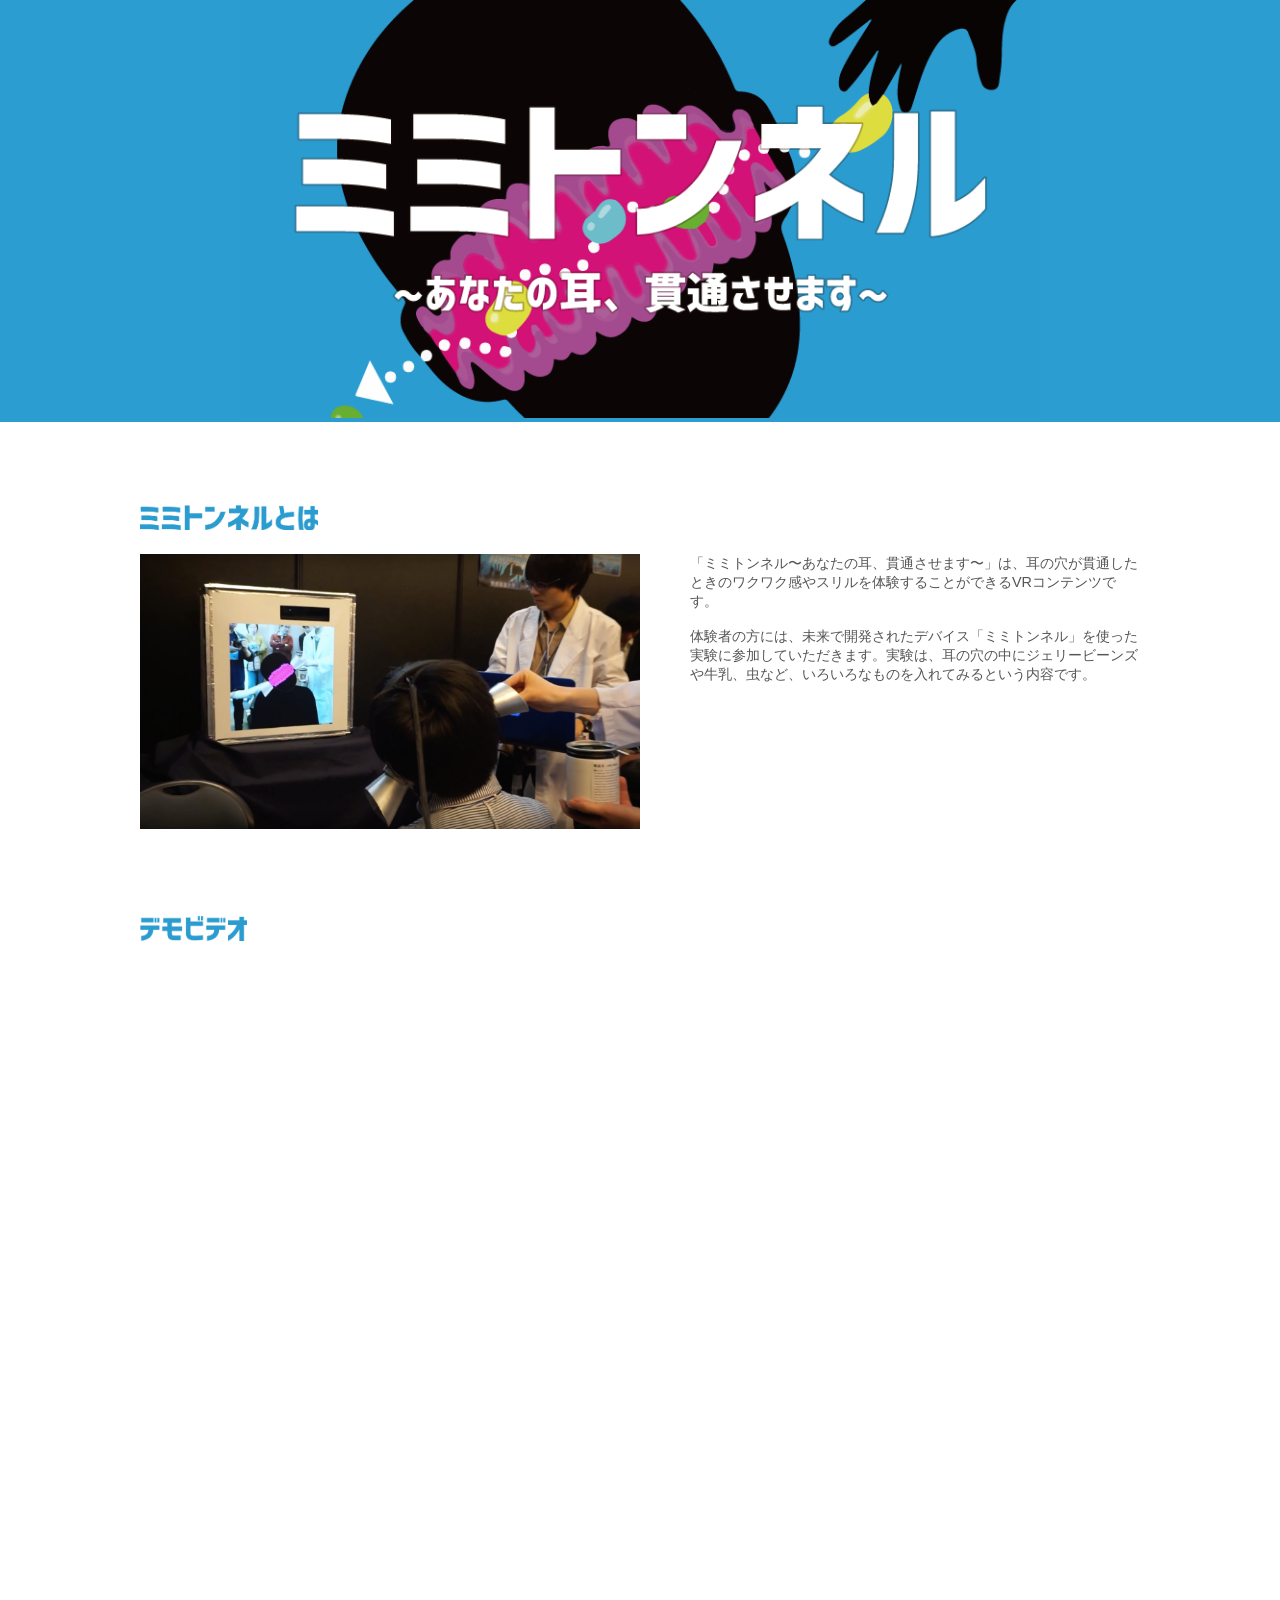
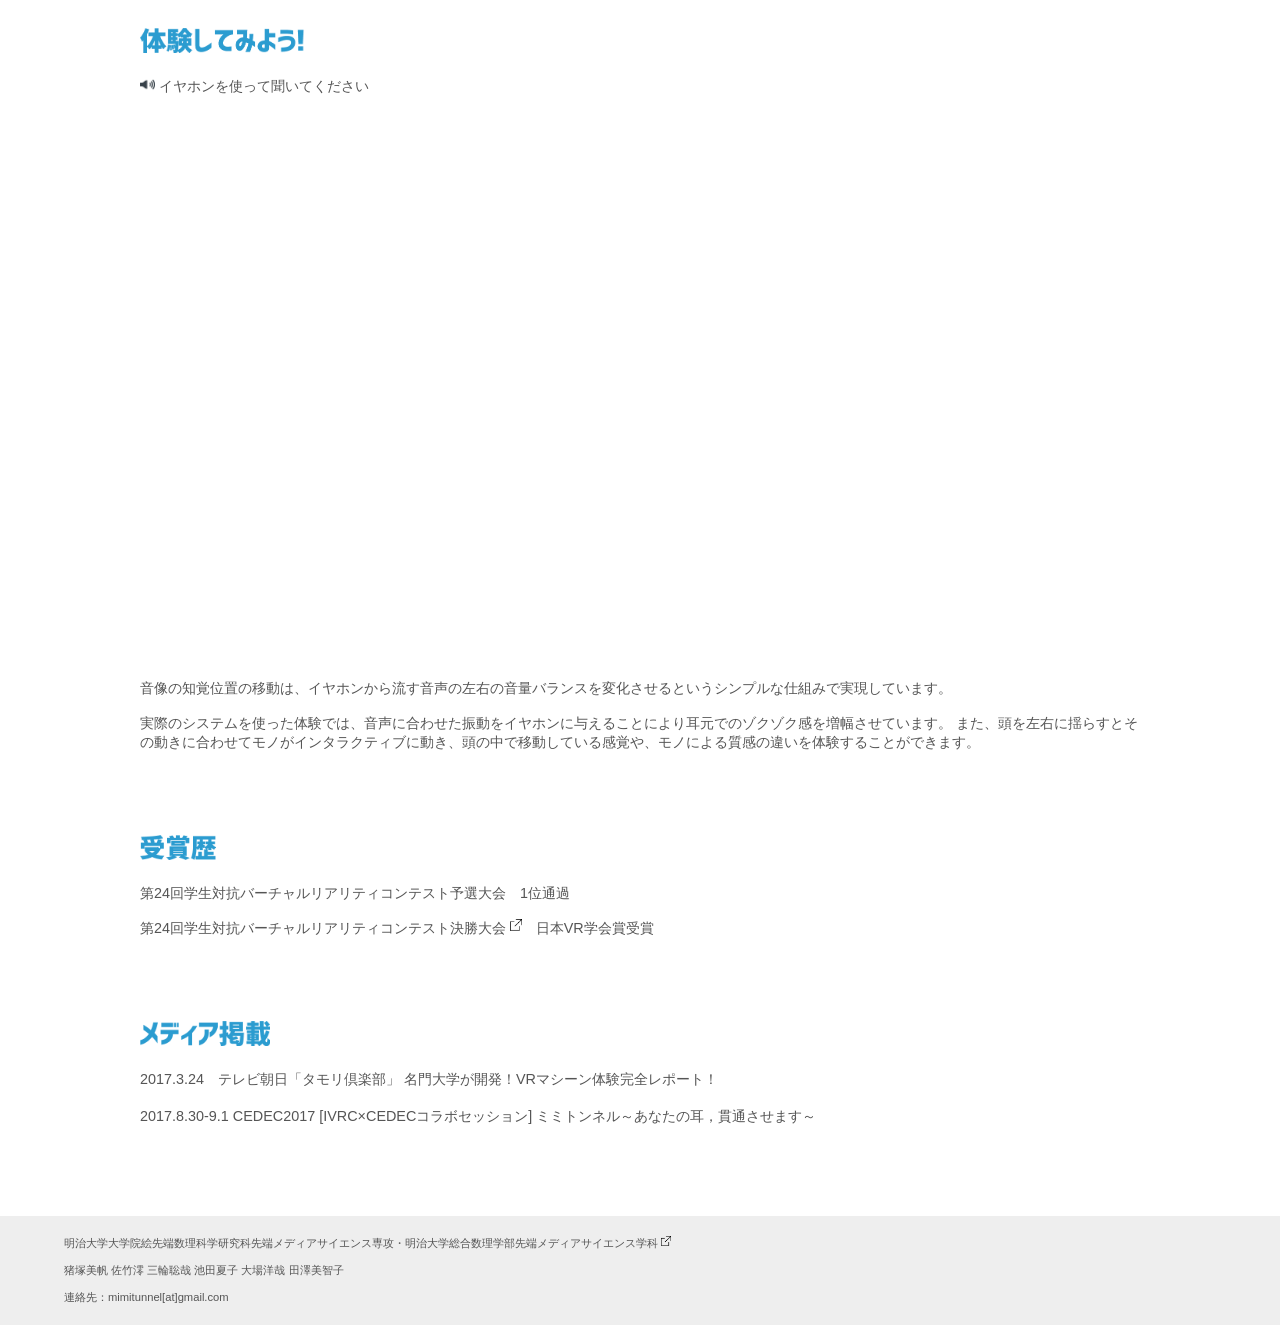
==== index.html @ 2f28137f "Update index.html" ====
<!DOCTYPE html>
<html>

<head lang="ja">
    <meta charset="utf-8">
    <meta name="viewport" content="width=device-width, initial-scale=1.0, maximum-scale=1.0, minimum-scale=1.0">
    <link rel="stylesheet" type="text/css" href="./css/index.css">
    <style type="text/css" media="screen">
        @import url("index.css");
    </style>
    <title>ミミトンネル　～あなたの耳、貫通させます～</title>
    <meta content="ミミトンネル～あなたの耳、貫通させます～" name="title">
    <meta content="「ミミトンネル〜あなたの耳、貫通させます〜」は、耳の穴が貫通したときのワクワク感やスリルを体験することができるVRコンテンツです。ディスプレイに映る自分のシルエットを見ながら音声を聴くことによって、耳の穴が貫通してビーンズや牛乳、虫などが頭の中を通っているような感覚を体験できます。" name="description">
    <meta content='IVRC,ミミトンネル,バーチャルリアリティ,FMS' name='keywords'>
    <meta property="og:type" content="website" />
    <meta property="og:title" content="ミミトンネル～あなたの耳、貫通させます～" />
    <meta property="og:description" content="「ミミトンネル〜あなたの耳、貫通させます〜」は、耳の穴が貫通したときのワクワク感やスリルを体験することができるVRコンテンツです。ディスプレイに映る自分のシルエットを見ながら音声を聴くことによって、耳の穴が貫通してビーンズや牛乳、虫などが頭の中を通っているような感覚を体験できます。" />
    <meta property="og:image" content="http://github.com/mimitunnel/mimitunnel.github.io/blob/master/img/ogp2.jpg" />
    <meta property="og:image:width" content="600" />
    <meta property="og:image:height" content="600" />
    <meta property="og:url" content="https://mimitunnel.github.io/" />
    <meta property="og:site_name" content="ミミトンネル～あなたの耳、貫通させます～" />
    <meta property="og:locale" content="ja_JP" />
    <!--FaceBook OGP-->
    <meta property="fb:app_id" content="1684100818549058" />
    <!--Twitter OGP-->
    <meta content="summary" name="twitter:card" /> </head>

<body>
    <div class="title">
        <div class="title-box">
            <h1 style="display:none;">ミミトンネル</h1> <img src="./img/title.png"></div>
    </div>
    <!--p style="margin:0 10%; color:#555;">Award　Media　Award　Media　Award　Media</p-->
    <div class="main">
        <div class="row" id="about">
            <h2>About</h2> <img class="index" src="./img/index1.png">
            <div class="columns">
                <div class="column-left"> <img src="./img/image.jpg"> </div>
                <div class="column-right">
                    <p>「ミミトンネル〜あなたの耳、貫通させます〜」は、耳の穴が貫通したときのワクワク感やスリルを体験することができるVRコンテンツです。<br>
                        <br>
                        体験者の方には、未来で開発されたデバイス「ミミトンネル」を使った実験に参加していただきます。実験は、耳の穴の中にジェリービーンズや牛乳、虫など、いろいろなものを入れてみるという内容です。
                        </p>
                </div>
            </div>
            <div class="clear"></div>
        </div>
        <div class="row" id="demo">
            <div class="movie">
                <h2>デモビデオ</h2> <img class="index" src="./img/index2.png">
                <div class="iframe-content">
                    <iframe width="560" height="315" src="https://www.youtube.com/embed/DrrfzdWYUEQ" frameborder="0" allowfullscreen></iframe>
                </div>
            </div>
        </div>
        <div class="row" id="constructions">
            <h2>体験してみよう！</h2>
            <br>
            <img class="index" src="./img/index3.png" ><br>
            <img src="./img/icon1.png" class="icon" style="float:left;"><p>&nbsp;イヤホンを使って聞いてください</p>
            <div class="clear"></div>
            <!--video src="./img/demo_sound.mp4" controls></video-->
            <div class="iframe-content">
                    <iframe width="560" height="315" src="https://www.youtube.com/embed/09nx4sgclXU" frameborder="0" allowfullscreen></iframe>
            </div>
            <p>音像の知覚位置の移動は、イヤホンから流す音声の左右の音量バランスを変化させるというシンプルな仕組みで実現しています。<br><br>実際のシステムを使った体験では、音声に合わせた振動をイヤホンに与えることにより耳元でのゾクゾク感を増幅させています。
            また、頭を左右に揺らすとその動きに合わせてモノがインタラクティブに動き、頭の中で移動している感覚や、モノによる質感の違いを体験することができます。</p>
            <!--img src="./img/volume.gif" id="volume"-->
        </div>
        <div class="row" id="award">
            <h2>受賞歴</h2> <img class="index" src="./img/index4.png">
            <p> 第24回学生対抗バーチャルリアリティコンテスト予選大会　1位通過
                <br>
                <br><a link href="https://www.youtube.com/embed/ta7yKZkJKbQ" style="float:left;">第24回学生対抗バーチャルリアリティコンテスト決勝大会&nbsp;</a></p>
            <a link href="https://www.youtube.com/embed/ta7yKZkJKbQ"><img src="./img/icon2.png" class="icon" style="height:12px;"></a>
            <p>　日本VR学会賞受賞</p>
            <div class="clear"></div></div>
        <div class="row" id="media">
            <div class="media">
                <h2>メディア掲載</h2> <img class="index" src="./img/index5.png">
                <p>2017.3.24　テレビ朝日「タモリ倶楽部」 名門大学が開発！VRマシーン体験完全レポート！</p>
                <br>
                <p>2017.8.30-9.1 CEDEC2017 [IVRC×CEDECコラボセッション] ミミトンネル～あなたの耳，貫通させます～</p>
       

            </div>
        </div>
    </div>
</body>
<footer>
    <p><a link href="http://www.meiji.ac.jp/ims/subject/fms/">明治大学大学院絵先端数理科学研究科先端メディアサイエンス専攻・明治大学総合数理学部先端メディアサイエンス学科&nbsp;</a></p><a link href="http://www.meiji.ac.jp/ims/subject/fms/"><img src="./img/icon2.png" class="icon" style="height:10px;"></a><div class="clear"></div><p>
        <br>猪塚美帆 佐竹澪 三輪聡哉 池田夏子 大場洋哉 田澤美智子
        <br>
        <br>連絡先：mimitunnel[at]gmail.com</p>
</footer>

</html>
---- css/index.css ----
body {
    margin: 0px;
    /*font-family: 'arial black';*/
    font-family: 'Lucida Grande', 'Hiragino Kaku Gothic ProN', Meiryo, sans-serif;
    font-size: 16px;
}

ul {
    margin: 20px 10px;
}

ul li {
    margin: 20px 0px;
}

.flex-container {
    width: 100%;
    display: -webkit-box;
    display: -webkit-flex;
    display: -ms-flexbox;
    display: flex;
    -webkit-justify-content: center;
    -webkit-box-pack: center;
    -ms-flex-pack: center;
    justify-content: center;
    -webkit-flex-wrap: wrap;
    -ms-flex-wrap: wrap;
    flex-wrap: wrap;
}

.main {
    width: 80%;
    text-align: left;
}

.title {
    width: 100%;
    background-color: #5188a1;
}

.title .title-box {
    padding-bottom: 0px;
    text-align: center;
    margin:0 auto 0px auto;
}

.title .title-box img {
    width: 100%;
    max-width: 800px;
}

@media (max-width: 768px) {
    .movie-wrap {
        position: relative;
        padding-bottom: 56.25%;
        padding-top: 30px;
        margin-right: 7%;
        height: 0;
        overflow: hidden;
    }
}

@media (max-width: 768px) {
    .movie-wrap iframe {
        position: absolute;
        top: 0;
        left: 0;
        width: 100%;
        height: 100%;
    }
}

@media (min-width: 768px) and (max-width: 1024px) {
    .movie-wrap iframe {
        width: 50%;
        height: 50%;
    }
}

.overview,
.movie,
.history,
.member {
    margin: 5% auto;
}

.overview h2 {
    color: #333;
    font-size: 25px;
    margin: 1px 0px;
    padding-top: 0.4em;
    padding-bottom: 0.4em;
}

.movie h2 {
    color: #333;
    font-size: 25px;
    margin: 1px 0px;
    padding-top: 0.4em;
    padding-bottom: 0.4em;
}

.column {
    width: 100%;
    display: -webkit-box;
    display: -webkit-flex;
    display: -ms-flexbox;
    display: flex;
    -webkit-justify-content: center;
    -webkit-box-pack: center;
    -ms-flex-pack: center;
    justify-content: center;
    -webkit-flex-wrap: wrap;
    -ms-flex-wrap: wrap;
    flex-wrap: wrap;
}

.column .discri {
    width: 90%;
}

.history h2 {
    color: #333;
    font-size: 25px;
    margin: 1px 0px;
    padding-top: 0.4em;
    padding-bottom: 0.4em;
}

.column {
    width: 100%;
    display: -webkit-box;
    display: -webkit-flex;
    display: -ms-flexbox;
    display: flex;
    -webkit-justify-content: center;
    -webkit-box-pack: center;
    -ms-flex-pack: center;
    justify-content: center;
    -webkit-flex-wrap: wrap;
    -ms-flex-wrap: wrap;
    flex-wrap: wrap;
}

.column .discri {
    width: 90%;
}

.media h2 {
    color: #333;
    font-size: 25px;
    margin: 1px 0px;
    padding-top: 0.4em;
    padding-bottom: 0.4em;
}

.column {
    width: 100%;
    display: -webkit-box;
    display: -webkit-flex;
    display: -ms-flexbox;
    display: flex;
    -webkit-justify-content: center;
    -webkit-box-pack: center;
    -ms-flex-pack: center;
    justify-content: center;
    -webkit-flex-wrap: wrap;
    -ms-flex-wrap: wrap;
    flex-wrap: wrap;
}

.column .discri {
    width: 90%;
}

.member h2 {
    color: #333;
    font-size: 25px;
    margin: 1px 0px;
    padding-top: 0.4em;
    padding-bottom: 0.4em;
}

.overview h2 {
    margin: 0px 0px;
}

.overview ul {
    list-style: none;
}

.media li {
    margin-top: 20px;
    margin-bottom: 5px;
}

.movie h2 {
    margin-top: 1px;
}

.movie ul {
    list-style: none;
}

.member ul {
    list-style: none;
    margin-bottom: 20px;
}

.member ul li {
    margin: 10px 0px;
}

.overview .two-column {
    width: 100%;
    display: -webkit-box;
    display: -webkit-flex;
    display: -ms-flexbox;
    display: flex;
    -webkit-justify-content: center;
    -webkit-box-pack: center;
    -ms-flex-pack: center;
    justify-content: center;
    -webkit-flex-wrap: wrap;
    -ms-flex-wrap: wrap;
    flex-wrap: wrap;
}

.overview .two-column .column-left {
    width: 50%;
}

@media (max-width: 1024px) {
    .overview .two-column .column-left {
        width: 100%;
    }
}

.overview .two-column .column-left img {
    width: 100%;
    padding: 1px 1px;
}

.overview .two-column .column-right {
    width: 50%;
}

@media (max-width: 1024px) {
    .overview .two-column .column-right {
        width: 100%;
    }
}

.overview .two-column .column-right img {
    width: 100%;
    padding: 1px 1px;
}

.overview .two-column .column-right .box {
    width: 100%;
    display: -webkit-box;
    display: -webkit-flex;
    display: -ms-flexbox;
    display: flex;
    -webkit-justify-content: center;
    -webkit-box-pack: center;
    -ms-flex-pack: center;
    justify-content: center;
    -webkit-flex-wrap: wrap;
    -ms-flex-wrap: wrap;
    flex-wrap: wrap;
}

.overview .two-column .column-right .box .discri {
    width: 100%;
    text-align: left;
    padding: 5px 5px;
}

.overview .two-column .column-right .box .gif-boxs {
    width: 100%;
    text-align: left;
}

.overview .two-column .column-right .box .gif-boxs .gif-box {
    width: 100%;
    display: -webkit-box;
    display: -webkit-flex;
    display: -ms-flexbox;
    display: flex;
    -webkit-justify-content: center;
    -webkit-box-pack: center;
    -ms-flex-pack: center;
    justify-content: center;
    -webkit-flex-wrap: nowrap;
    -ms-flex-wrap: nowrap;
    flex-wrap: nowrap;
    -webkit-justify-content: space-around;
    /* Safari */
    -ms-flex-pack: distribute;
    justify-content: space-around;
}

.overview .two-column .column-right .box .gif-boxs .gif-box img {
    width: 30%;
    height: 30%;
}


/*# sourceMappingURL=[data-uri] */
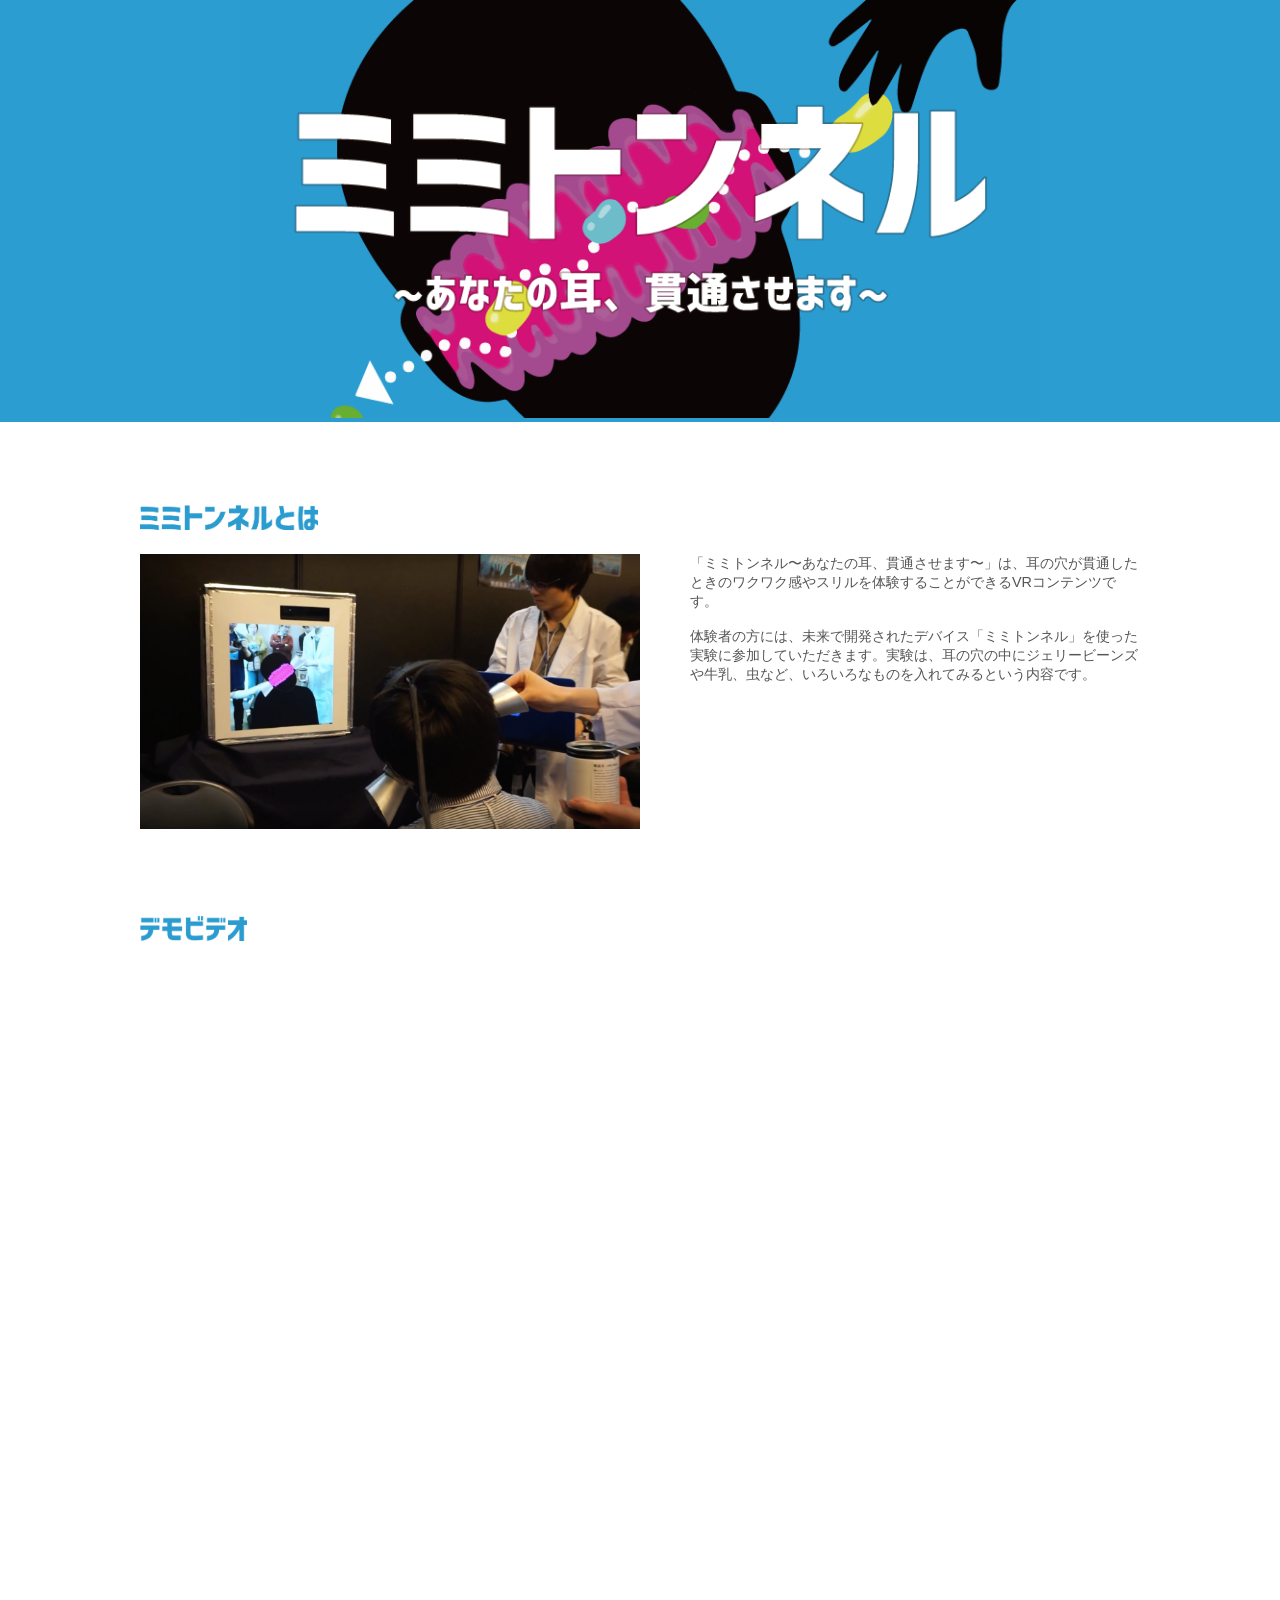
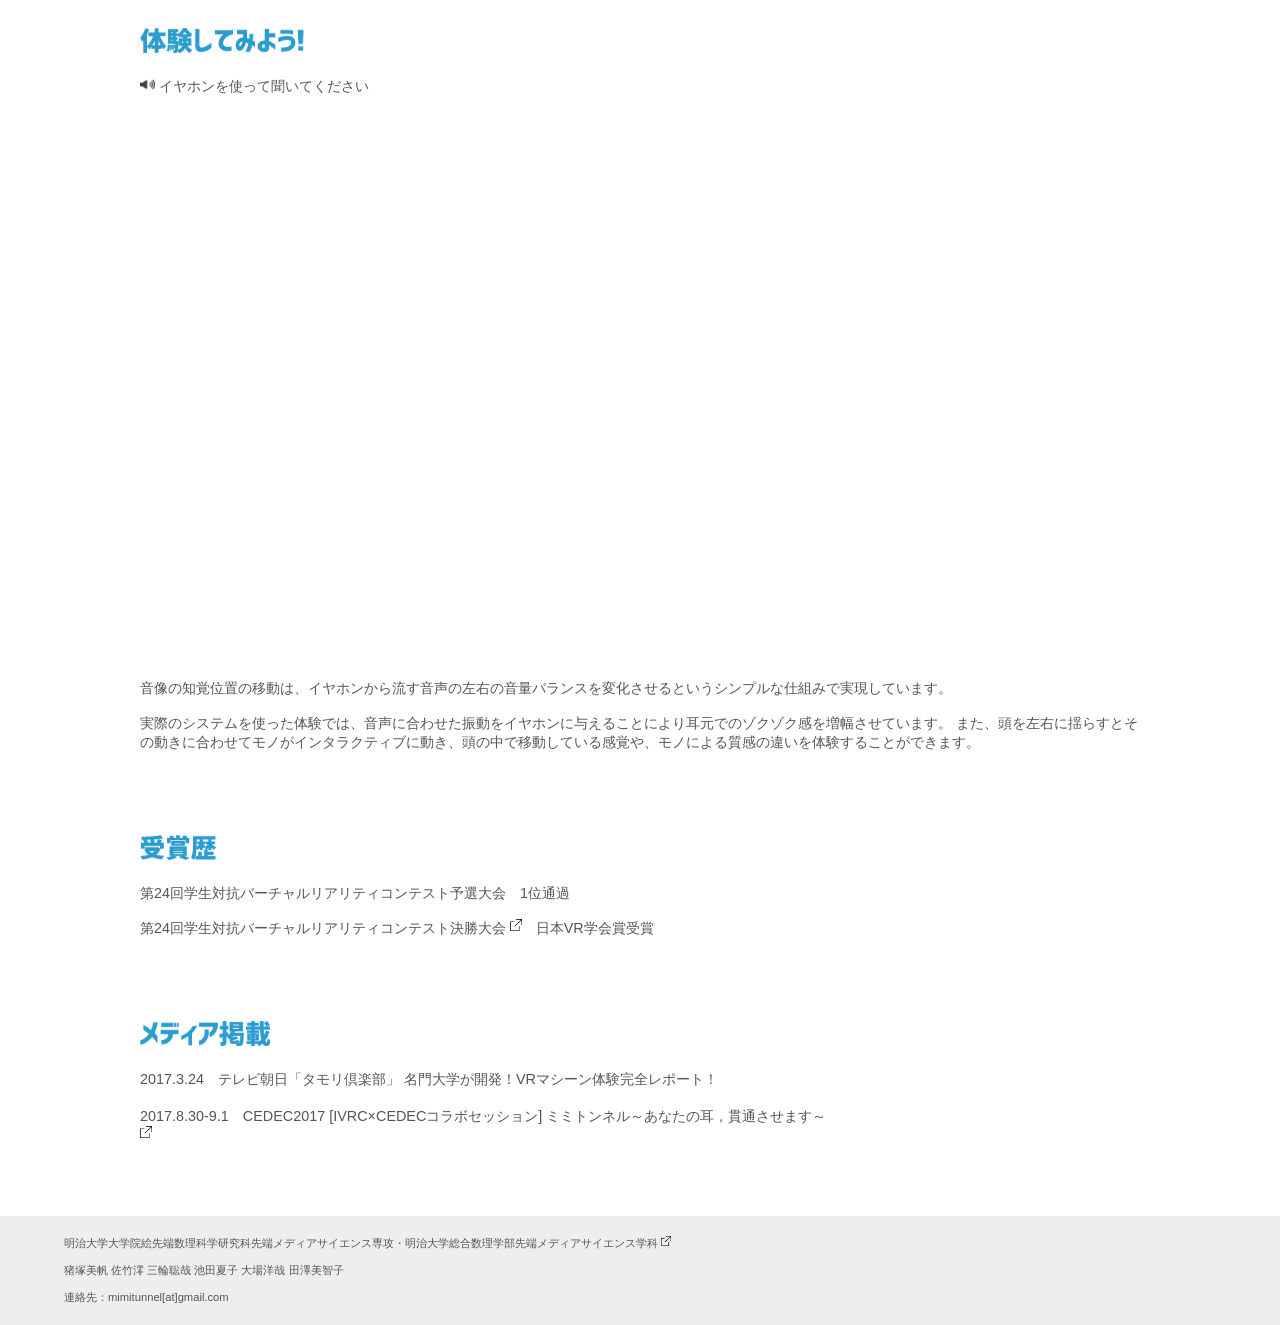
==== commit 221a93a3: "Update index.html" ====
--- a/index.html
+++ b/index.html
@@ -81,7 +81,8 @@
                 <h2>メディア掲載</h2> <img class="index" src="./img/index5.png">
                 <p>2017.3.24　テレビ朝日「タモリ倶楽部」 名門大学が開発！VRマシーン体験完全レポート！</p>
                 <br>
-                <p>2017.8.30-9.1 CEDEC2017 [IVRC×CEDECコラボセッション] ミミトンネル～あなたの耳，貫通させます～</p>
+                <p>2017.8.30-9.1　CEDEC2017 [IVRC×CEDECコラボセッション] ミミトンネル～あなたの耳，貫通させます～</p>
+                 <a link href="http://cedec.cesa.or.jp/2017/session/ENG/s592534a162788/"><img src="./img/icon2.png" class="icon" style="height:12px;"></a>
        
 
             </div>
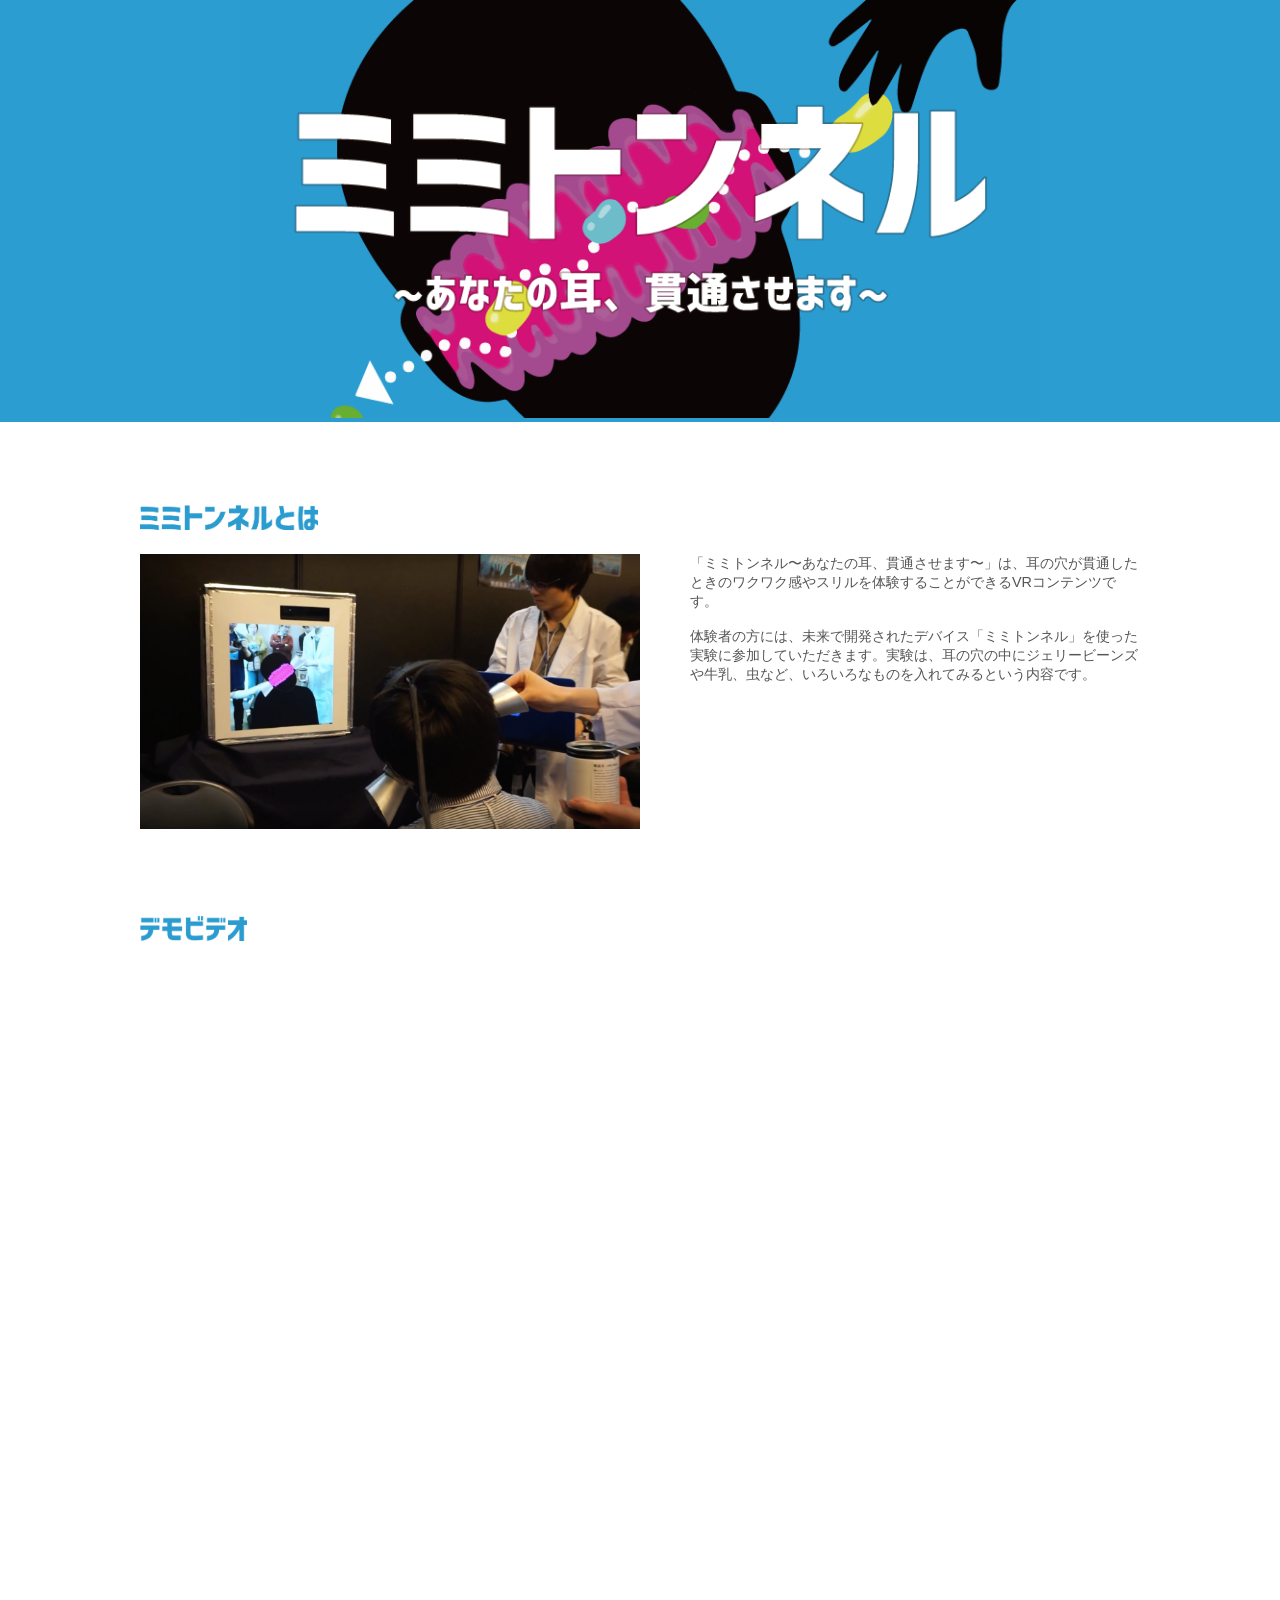
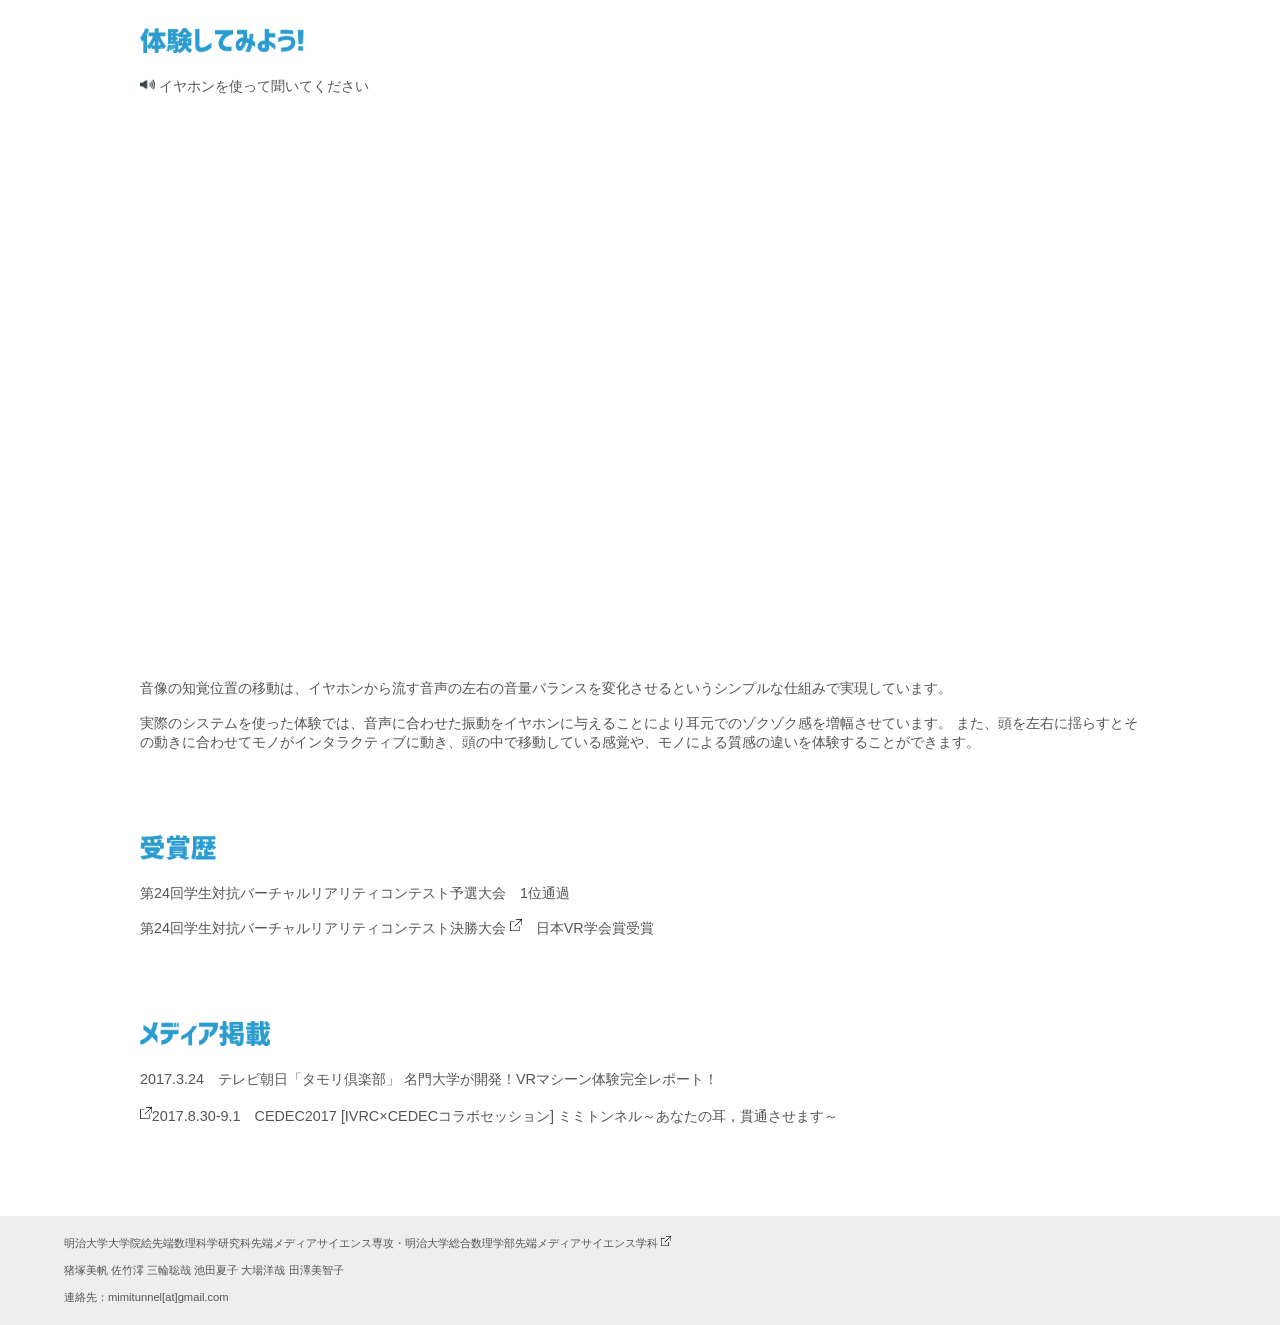
==== commit fce1dd7e: "Update index.html" ====
--- a/index.html
+++ b/index.html
@@ -81,10 +81,8 @@
                 <h2>メディア掲載</h2> <img class="index" src="./img/index5.png">
                 <p>2017.3.24　テレビ朝日「タモリ倶楽部」 名門大学が開発！VRマシーン体験完全レポート！</p>
                 <br>
-                <p>2017.8.30-9.1　CEDEC2017 [IVRC×CEDECコラボセッション] ミミトンネル～あなたの耳，貫通させます～</p>
-                 <a link href="http://cedec.cesa.or.jp/2017/session/ENG/s592534a162788/"><img src="./img/icon2.png" class="icon" style="height:12px;"></a>
-       
-
+                <p>2017.8.30-9.1　CEDEC2017 [IVRC×CEDECコラボセッション] ミミトンネル～あなたの耳，貫通させます～
+                 <a link href="http://cedec.cesa.or.jp/2017/session/ENG/s592534a162788/"><img src="./img/icon2.png" class="icon" style="height:12px;"></a></p>
             </div>
         </div>
     </div>
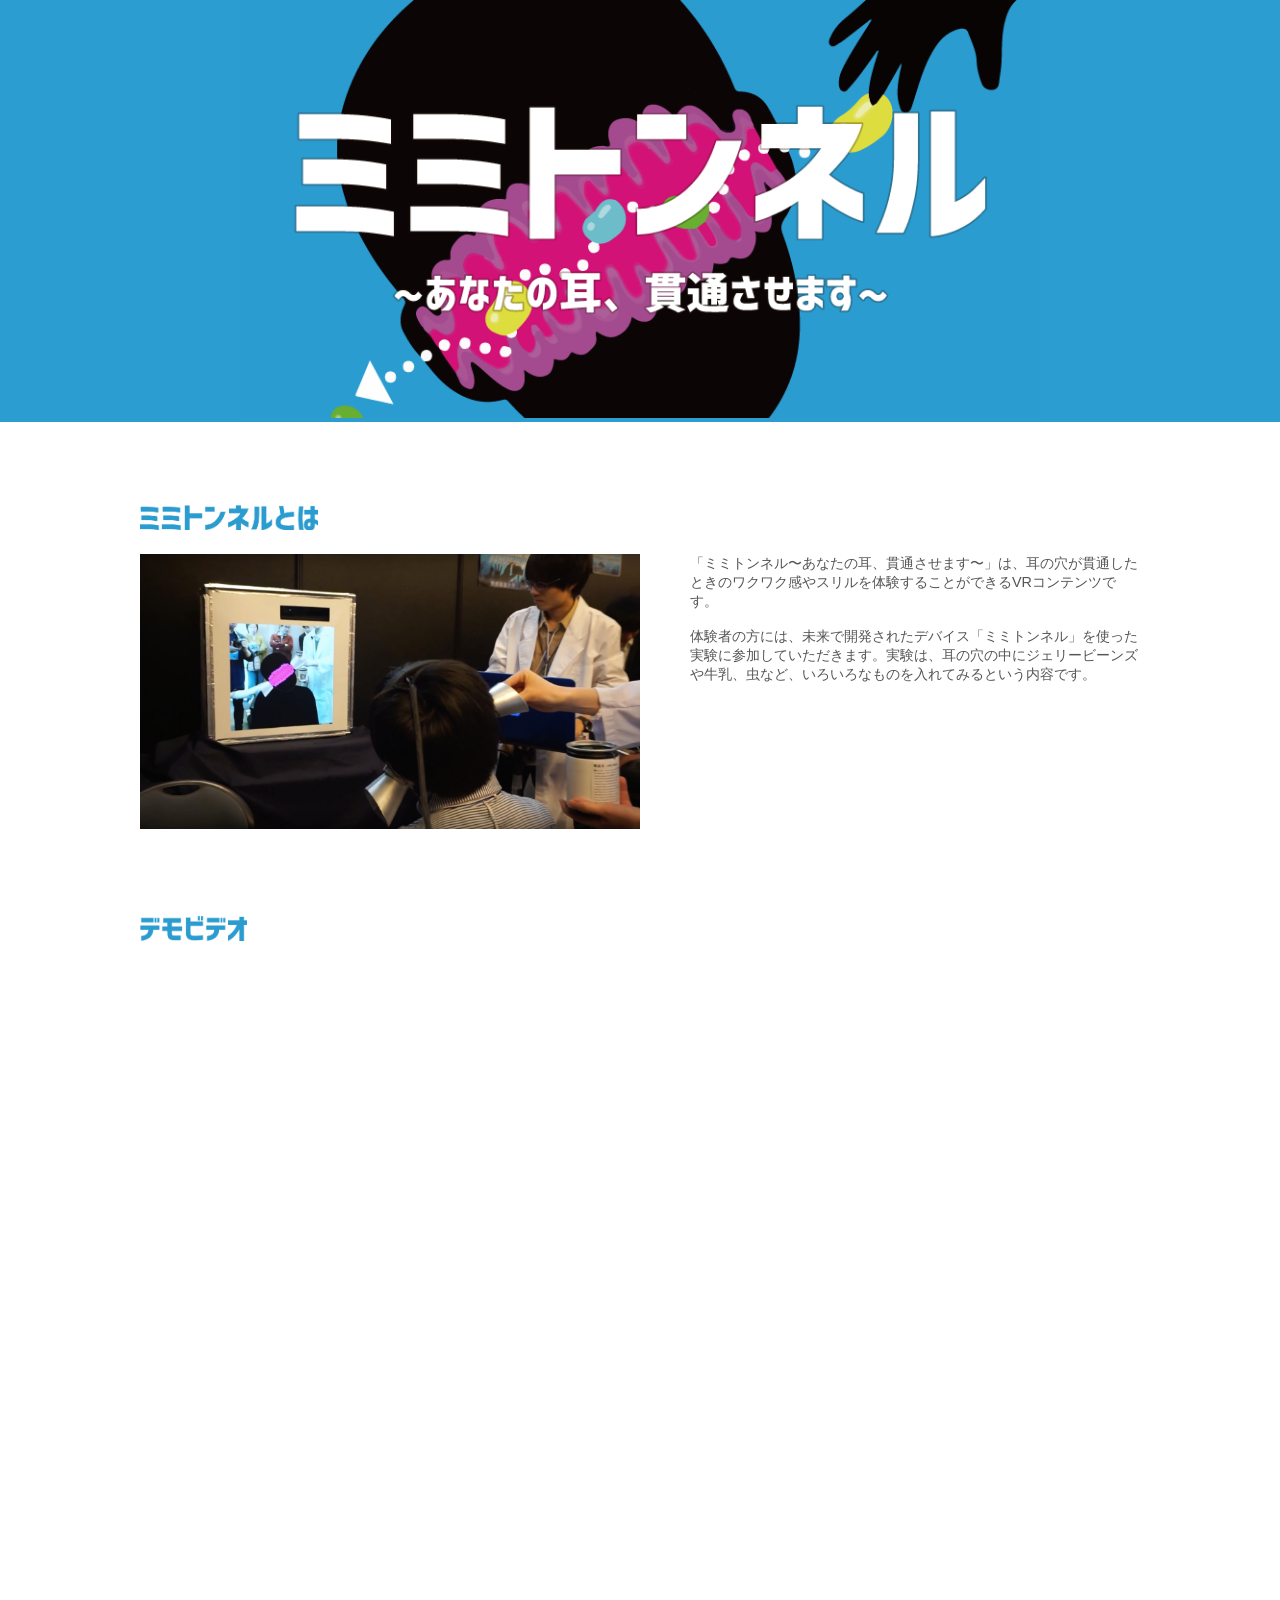
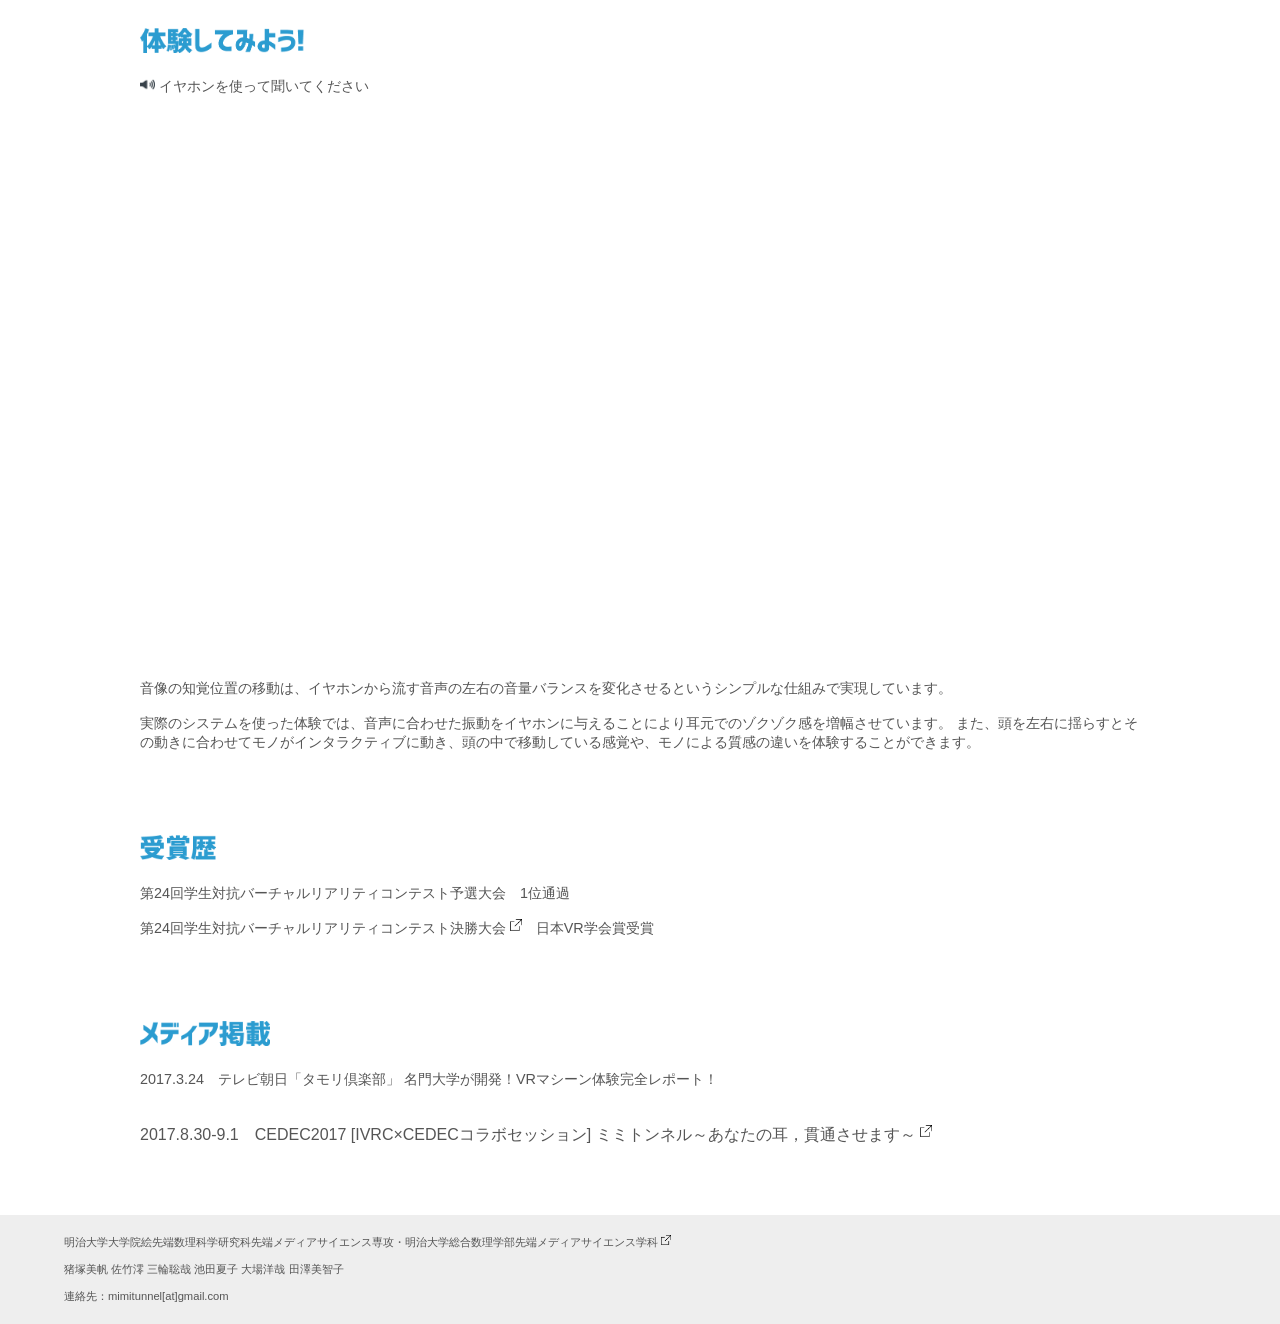
==== commit 39728bbd: "Update index.html" ====
--- a/index.html
+++ b/index.html
@@ -81,8 +81,9 @@
                 <h2>メディア掲載</h2> <img class="index" src="./img/index5.png">
                 <p>2017.3.24　テレビ朝日「タモリ倶楽部」 名門大学が開発！VRマシーン体験完全レポート！</p>
                 <br>
-                <p>2017.8.30-9.1　CEDEC2017 [IVRC×CEDECコラボセッション] ミミトンネル～あなたの耳，貫通させます～
-                 <a link href="http://cedec.cesa.or.jp/2017/session/ENG/s592534a162788/"><img src="./img/icon2.png" class="icon" style="height:12px;"></a></p>
+                <br><a link href="http://cedec.cesa.or.jp/2017/session/ENG/s592534a162788/">2017.8.30-9.1　CEDEC2017 [IVRC×CEDECコラボセッション] ミミトンネル～あなたの耳，貫通させます～&nbsp;</a></p>
+            <a link href="http://cedec.cesa.or.jp/2017/session/ENG/s592534a162788/"><img src="./img/icon2.png" class="icon" style="height:12px;"></a>
+            
             </div>
         </div>
     </div>
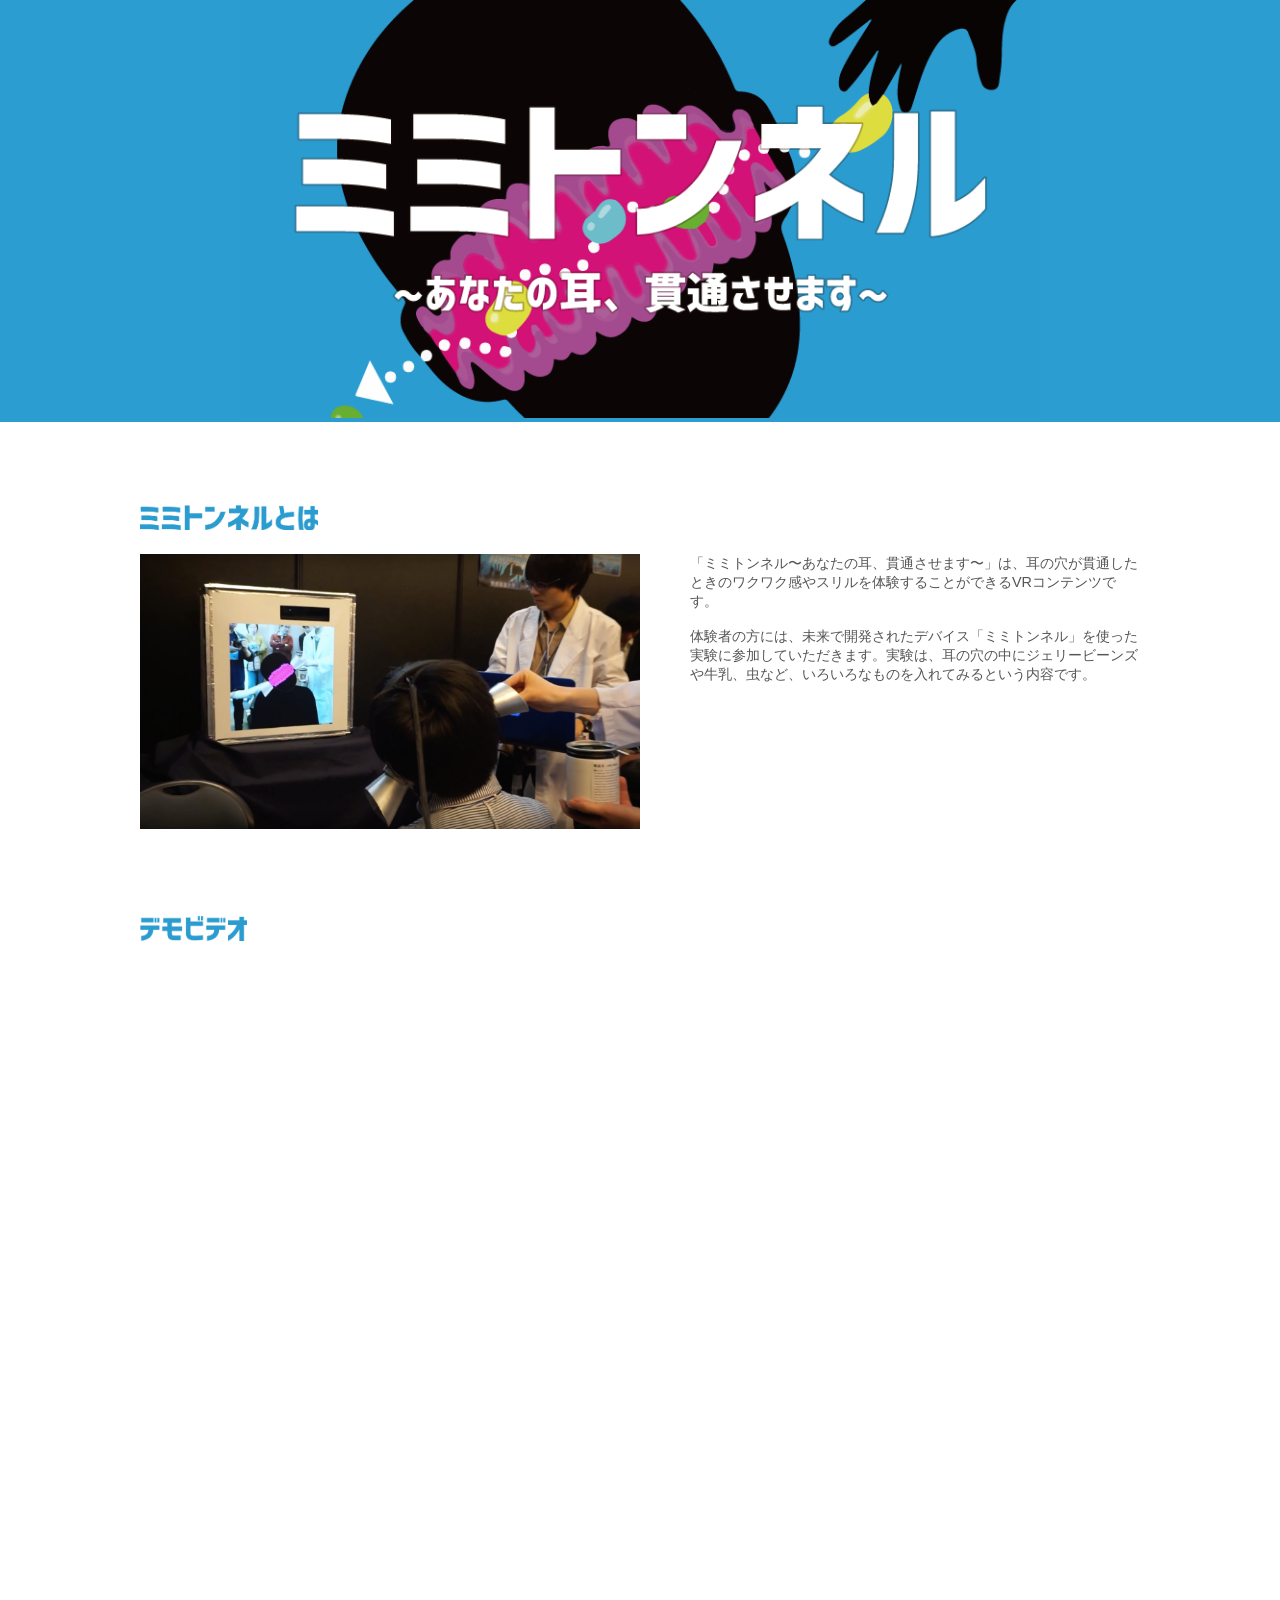
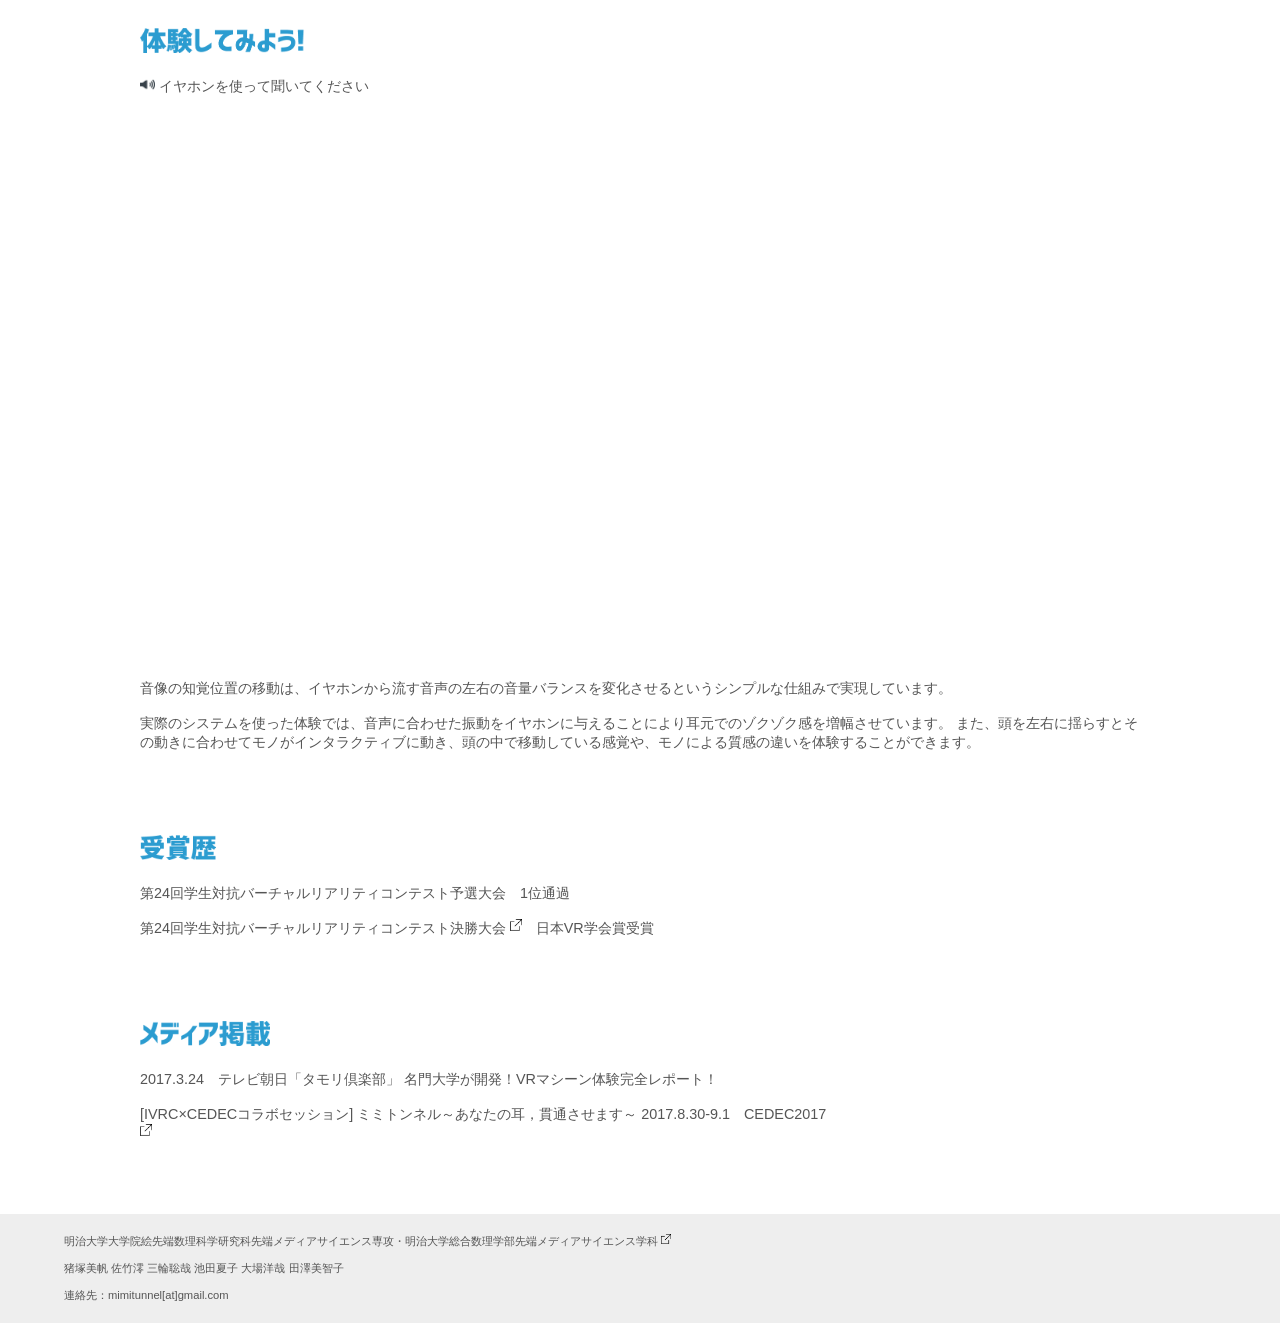
==== commit d214b162: "Update index.html" ====
--- a/index.html
+++ b/index.html
@@ -79,9 +79,9 @@
         <div class="row" id="media">
             <div class="media">
                 <h2>メディア掲載</h2> <img class="index" src="./img/index5.png">
-                <p>2017.3.24　テレビ朝日「タモリ倶楽部」 名門大学が開発！VRマシーン体験完全レポート！</p>
+                <p>2017.3.24　テレビ朝日「タモリ倶楽部」 名門大学が開発！VRマシーン体験完全レポート！
                 <br>
-                <br><a link href="http://cedec.cesa.or.jp/2017/session/ENG/s592534a162788/">2017.8.30-9.1　CEDEC2017 [IVRC×CEDECコラボセッション] ミミトンネル～あなたの耳，貫通させます～&nbsp;</a></p>
+                <br>2017.8.30-9.1　CEDEC2017<a link href="http://cedec.cesa.or.jp/2017/session/ENG/s592534a162788/" style="float:left;"> [IVRC×CEDECコラボセッション] ミミトンネル～あなたの耳，貫通させます～&nbsp;</a></p>
             <a link href="http://cedec.cesa.or.jp/2017/session/ENG/s592534a162788/"><img src="./img/icon2.png" class="icon" style="height:12px;"></a>
             
             </div>
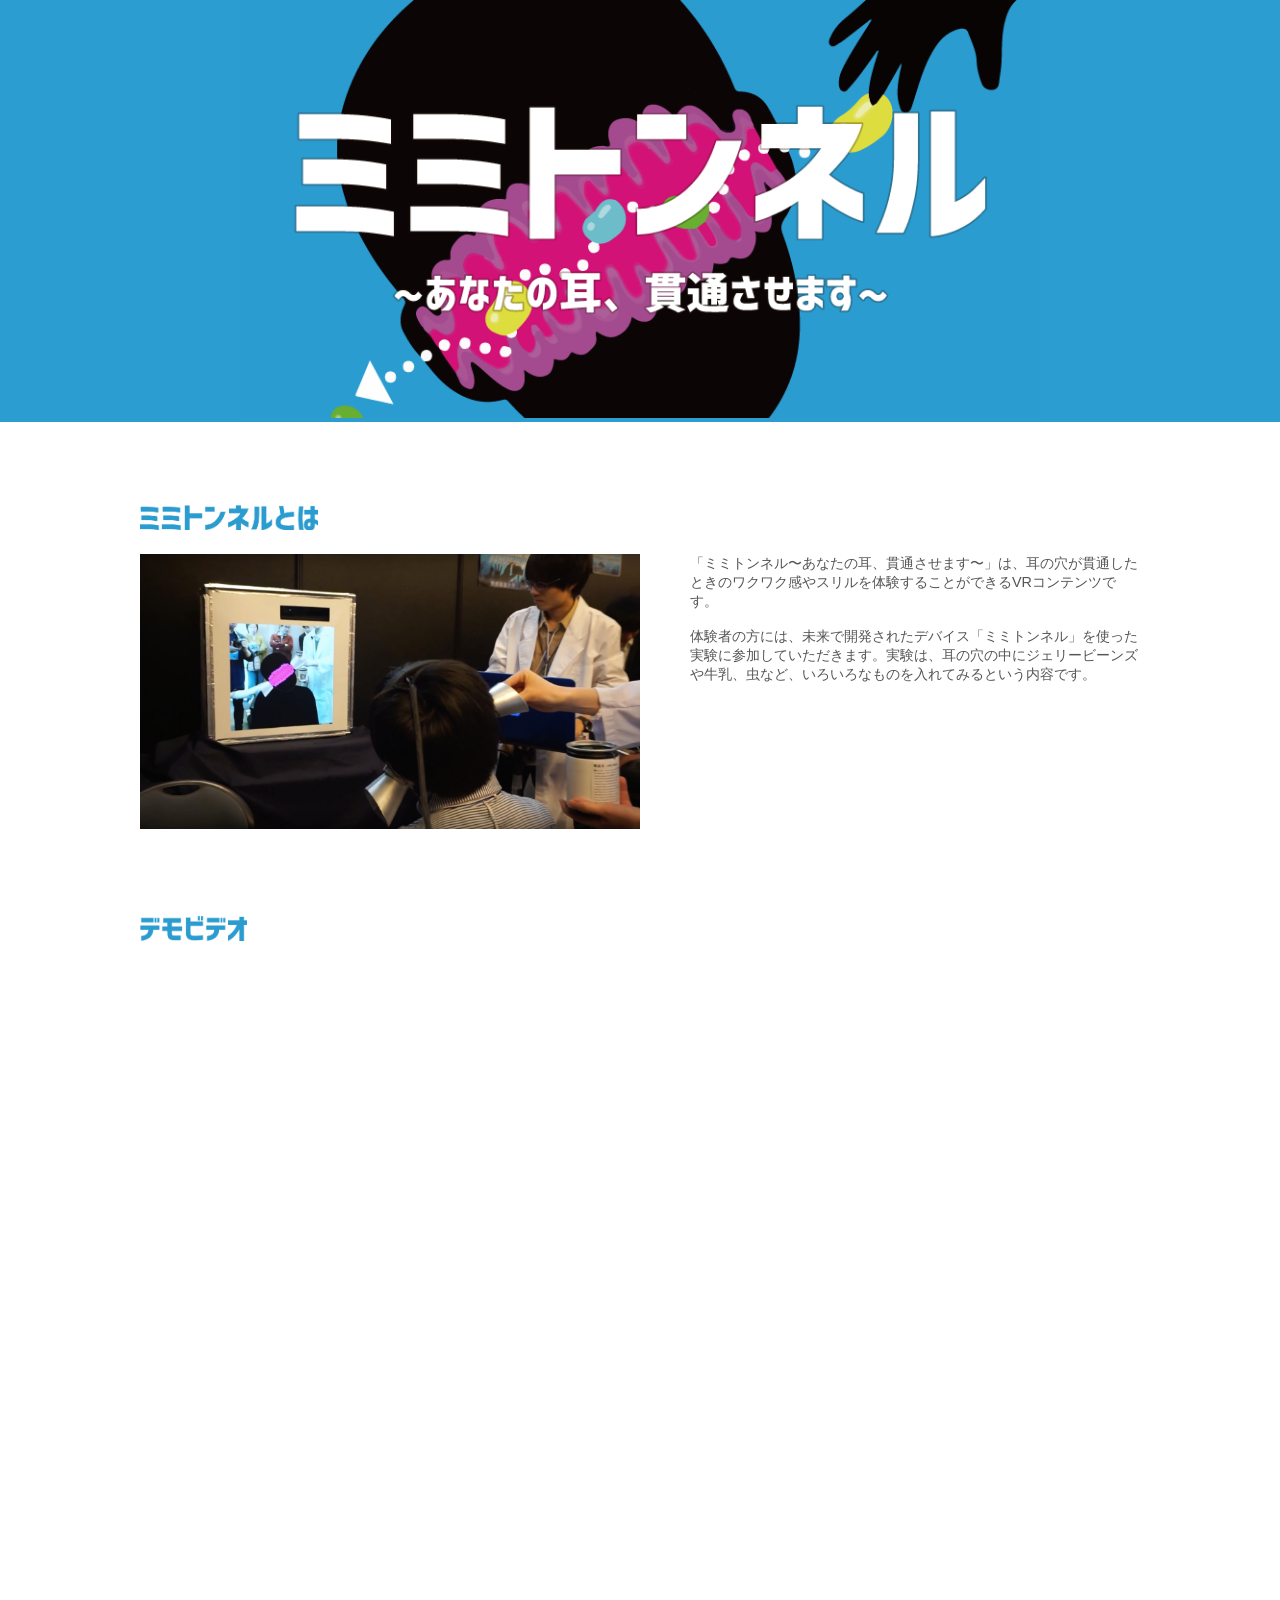
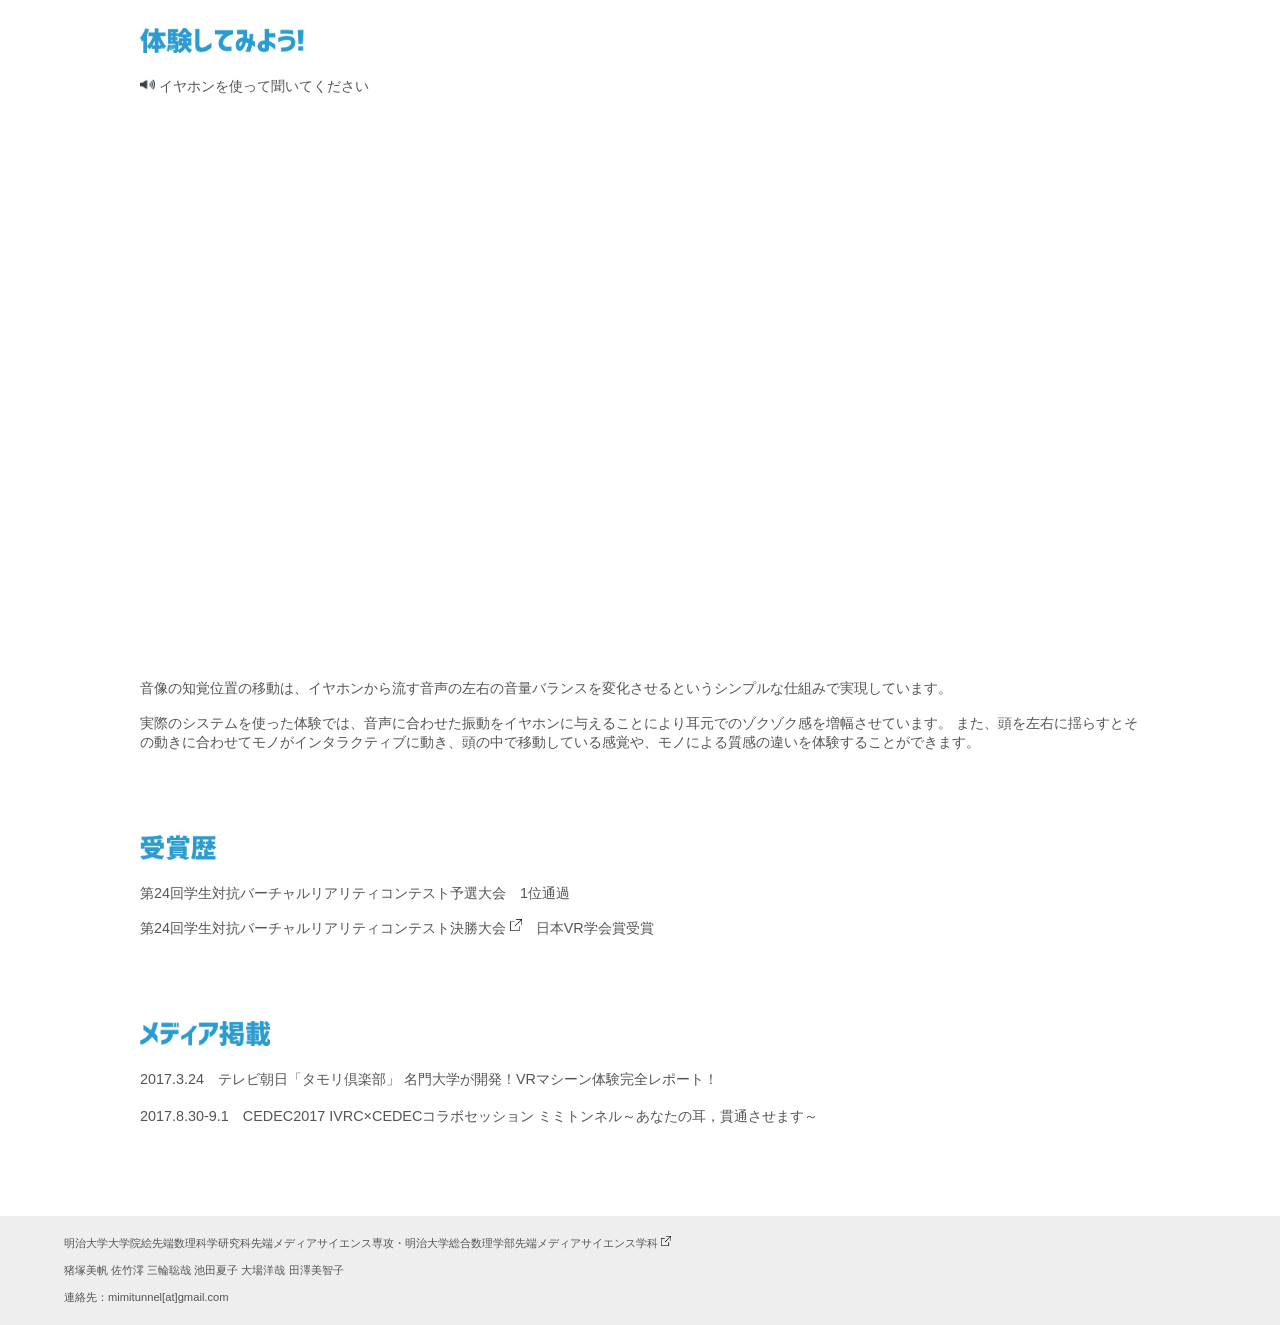
==== commit 63673cee: "Update index.html" ====
--- a/index.html
+++ b/index.html
@@ -79,10 +79,10 @@
         <div class="row" id="media">
             <div class="media">
                 <h2>メディア掲載</h2> <img class="index" src="./img/index5.png">
-                <p>2017.3.24　テレビ朝日「タモリ倶楽部」 名門大学が開発！VRマシーン体験完全レポート！
+                <p>2017.3.24　テレビ朝日「タモリ倶楽部」 名門大学が開発！VRマシーン体験完全レポート！</p>
                 <br>
-                <br>2017.8.30-9.1　CEDEC2017<a link href="http://cedec.cesa.or.jp/2017/session/ENG/s592534a162788/" style="float:left;"> [IVRC×CEDECコラボセッション] ミミトンネル～あなたの耳，貫通させます～&nbsp;</a></p>
-            <a link href="http://cedec.cesa.or.jp/2017/session/ENG/s592534a162788/"><img src="./img/icon2.png" class="icon" style="height:12px;"></a>
+                <p>2017.8.30-9.1　CEDEC2017 IVRC×CEDECコラボセッション ミミトンネル～あなたの耳，貫通させます～</p>
+            
             
             </div>
         </div>
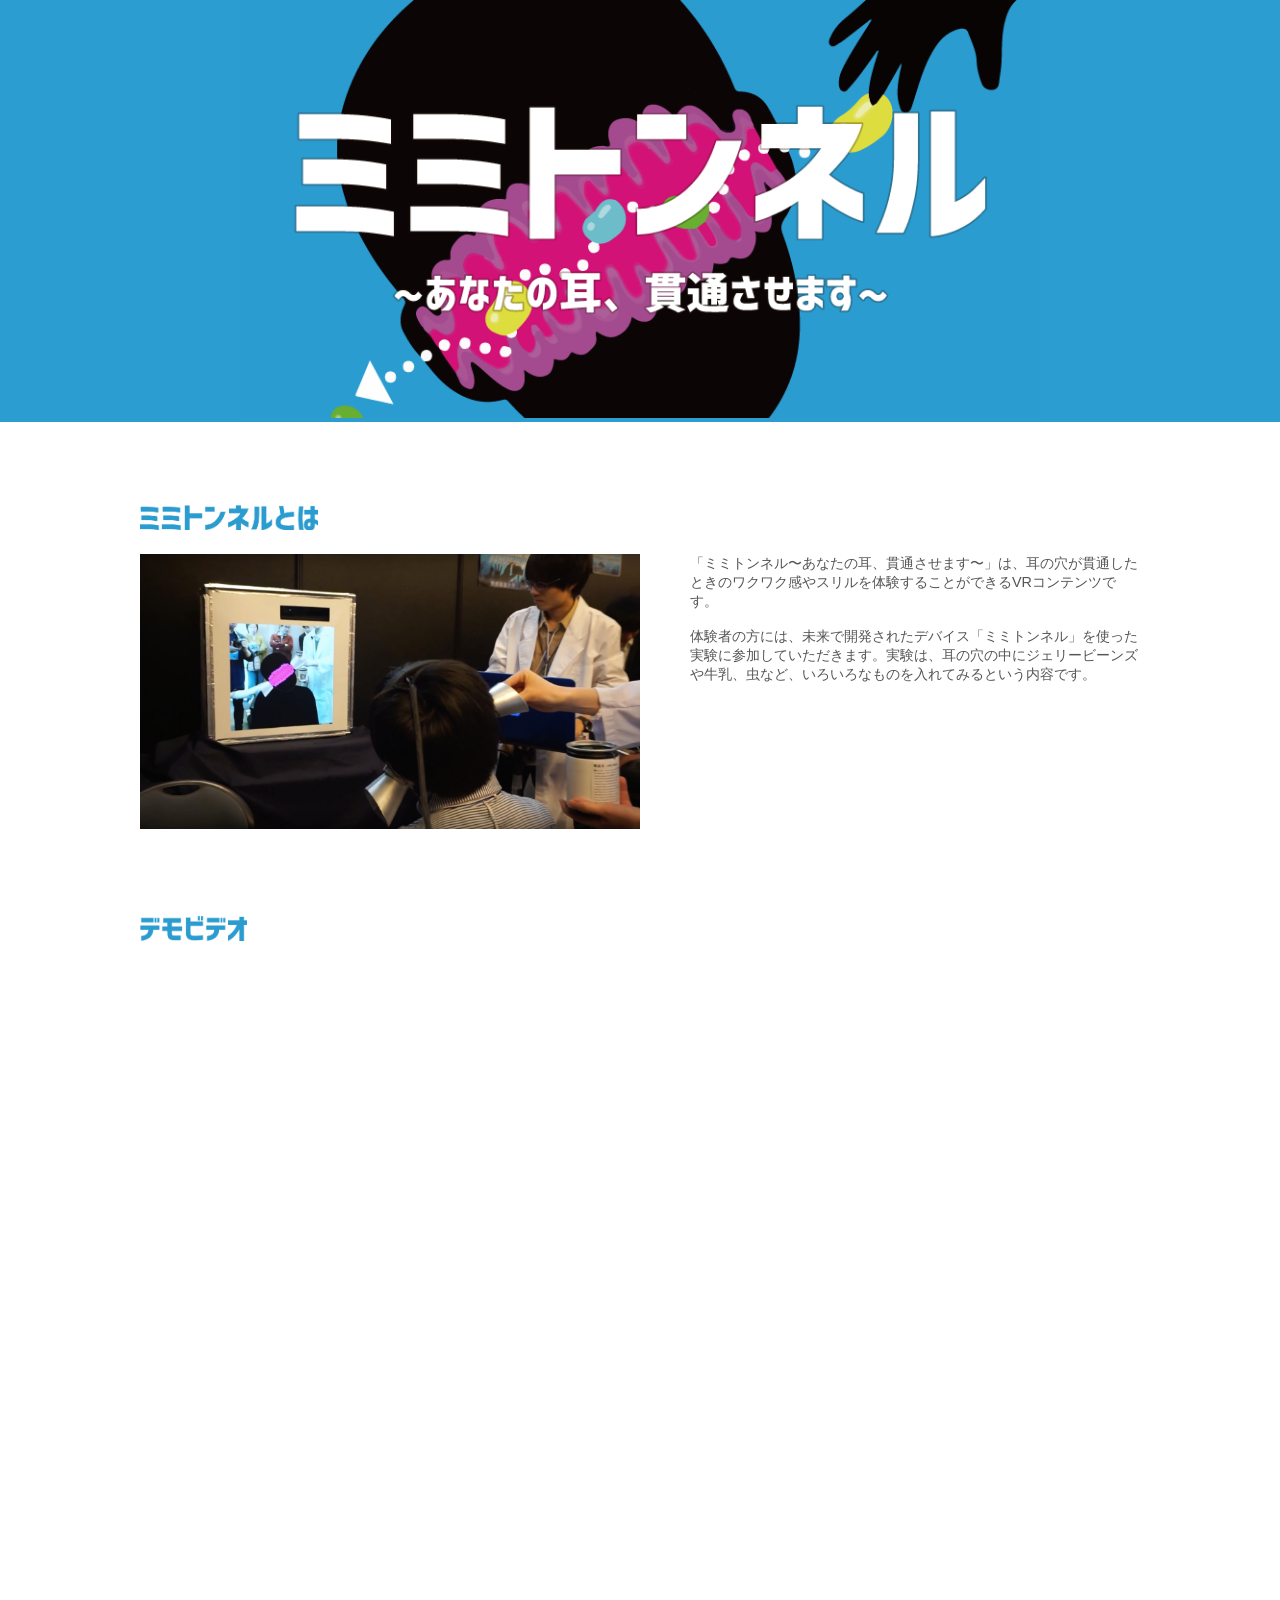
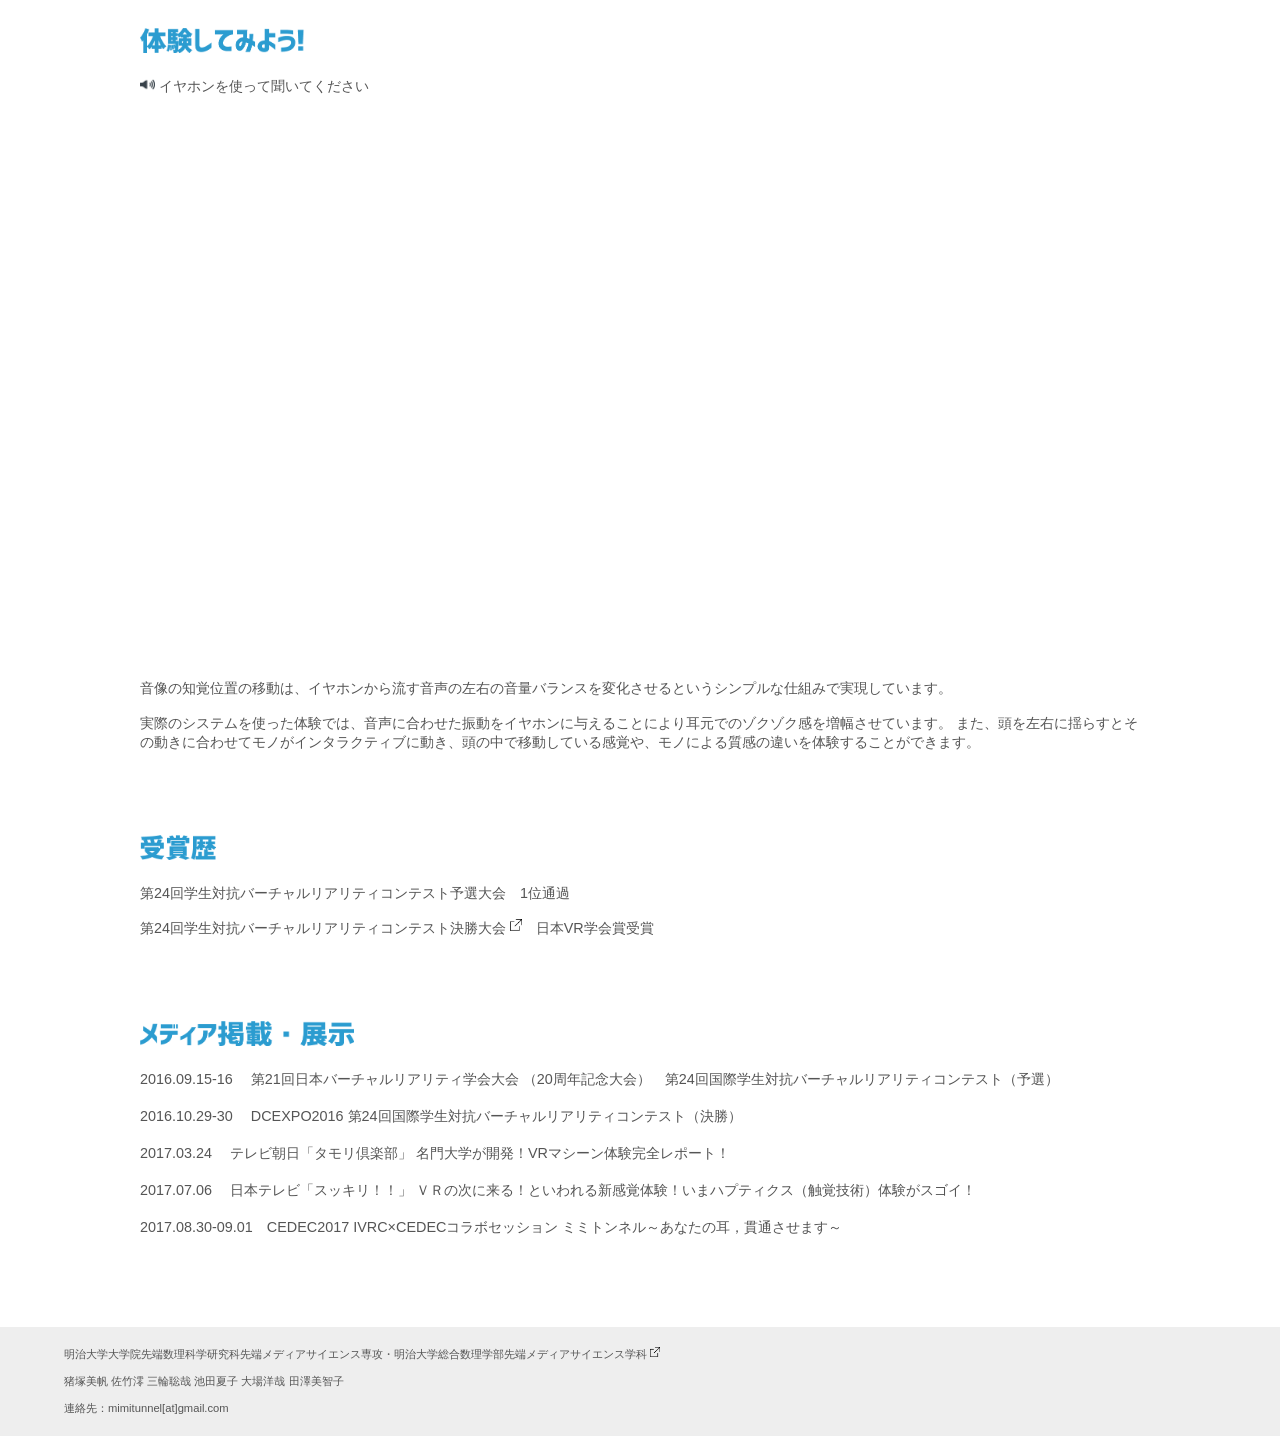
==== commit 444f5202: "Update index.html" ====
--- a/index.html
+++ b/index.html
@@ -78,18 +78,22 @@
             <div class="clear"></div></div>
         <div class="row" id="media">
             <div class="media">
-                <h2>メディア掲載</h2> <img class="index" src="./img/index5.png">
-                <p>2017.3.24　テレビ朝日「タモリ倶楽部」 名門大学が開発！VRマシーン体験完全レポート！</p>
+                <h2>メディア掲載・展示</h2> <img class="index" src="./img/index5.png">
+                <p>2016.09.15-16　   第21回日本バーチャルリアリティ学会大会 （20周年記念大会）　第24回国際学生対抗バーチャルリアリティコンテスト（予選）</p>
                 <br>
-                <p>2017.8.30-9.1　CEDEC2017 IVRC×CEDECコラボセッション ミミトンネル～あなたの耳，貫通させます～</p>
-            
-            
+                <p>2016.10.29-30   　DCEXPO2016 第24回国際学生対抗バーチャルリアリティコンテスト（決勝）</p>
+                <br>
+                <p>2017.03.24      　テレビ朝日「タモリ倶楽部」 名門大学が開発！VRマシーン体験完全レポート！</p>
+                <br>
+                <p>2017.07.06      　日本テレビ「スッキリ！！」 ＶＲの次に来る！といわれる新感覚体験！いまハプティクス（触覚技術）体験がスゴイ！</p>
+                <br>
+                <p>2017.08.30-09.01　CEDEC2017 IVRC×CEDECコラボセッション ミミトンネル～あなたの耳，貫通させます～</p>
             </div>
         </div>
     </div>
 </body>
 <footer>
-    <p><a link href="http://www.meiji.ac.jp/ims/subject/fms/">明治大学大学院絵先端数理科学研究科先端メディアサイエンス専攻・明治大学総合数理学部先端メディアサイエンス学科&nbsp;</a></p><a link href="http://www.meiji.ac.jp/ims/subject/fms/"><img src="./img/icon2.png" class="icon" style="height:10px;"></a><div class="clear"></div><p>
+    <p><a link href="http://www.meiji.ac.jp/ims/subject/fms/">明治大学大学院先端数理科学研究科先端メディアサイエンス専攻・明治大学総合数理学部先端メディアサイエンス学科&nbsp;</a></p><a link href="http://www.meiji.ac.jp/ims/subject/fms/"><img src="./img/icon2.png" class="icon" style="height:10px;"></a><div class="clear"></div><p>
         <br>猪塚美帆 佐竹澪 三輪聡哉 池田夏子 大場洋哉 田澤美智子
         <br>
         <br>連絡先：mimitunnel[at]gmail.com</p>
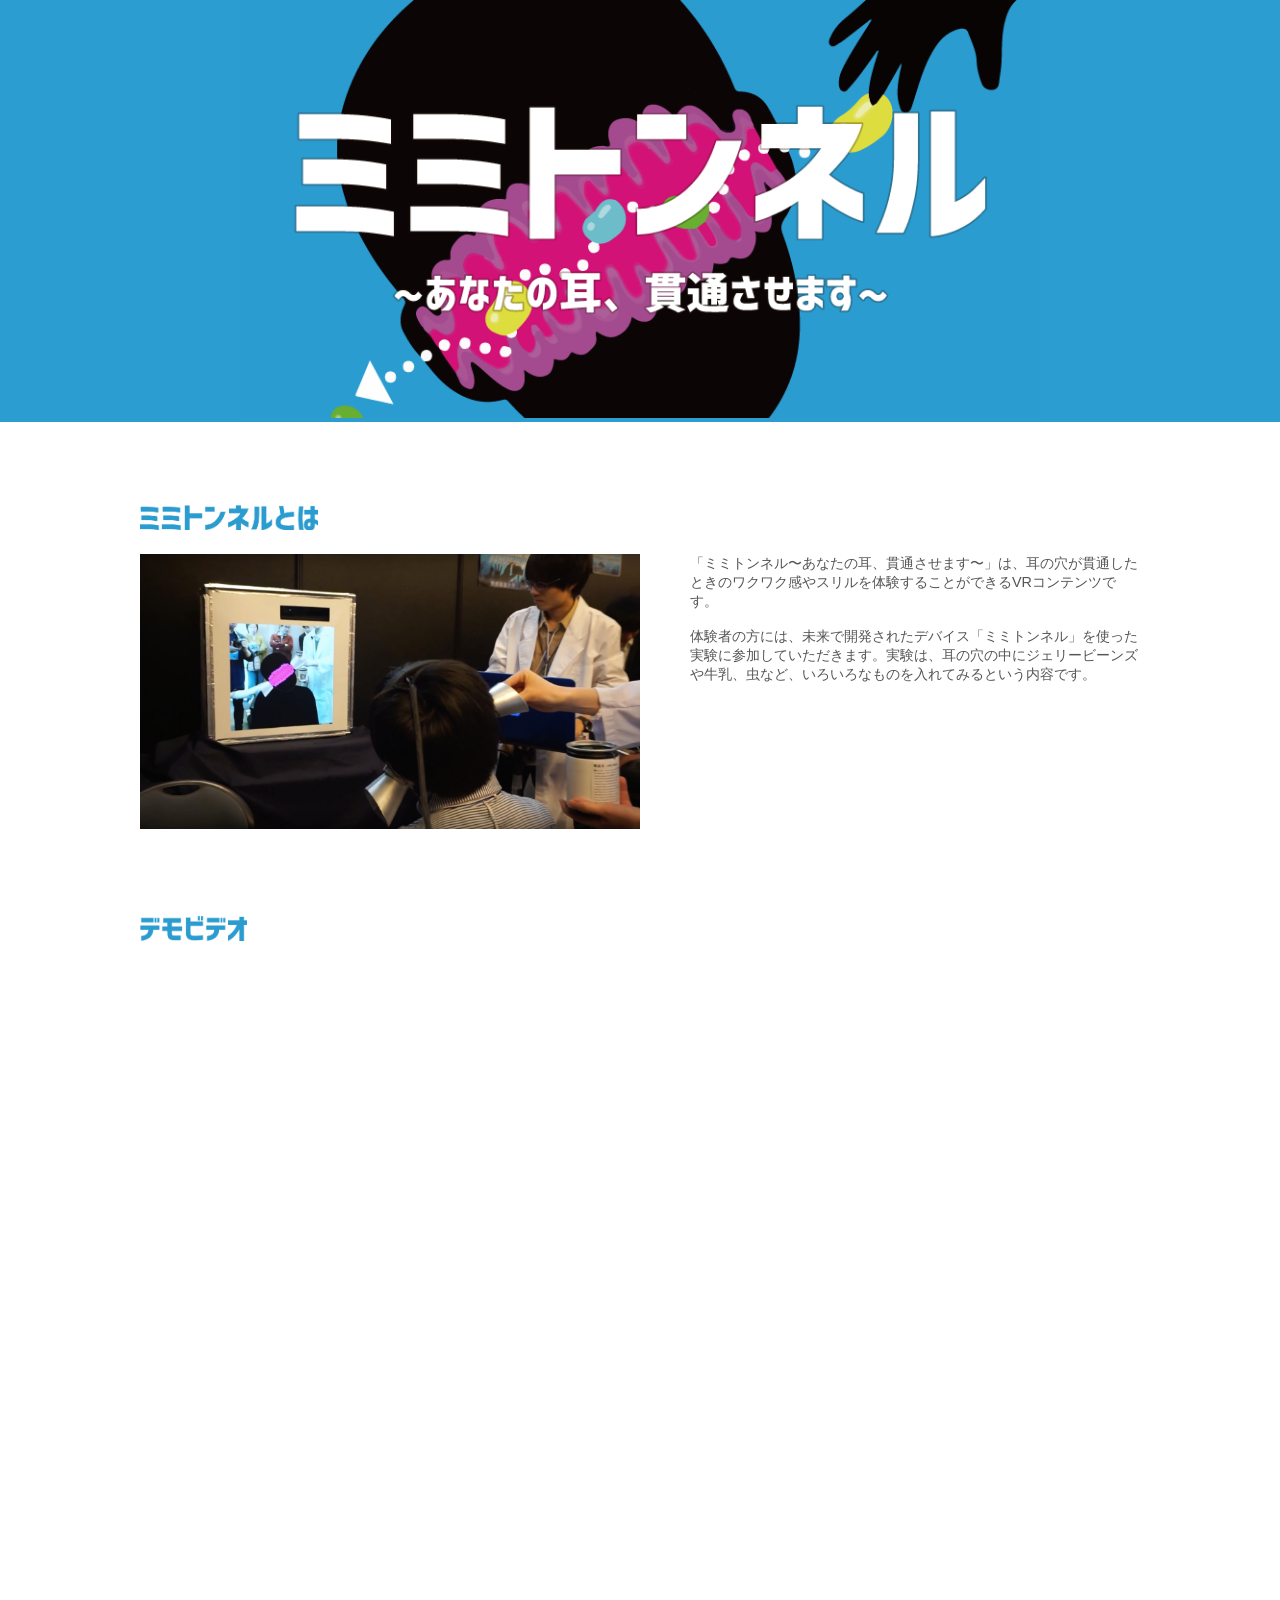
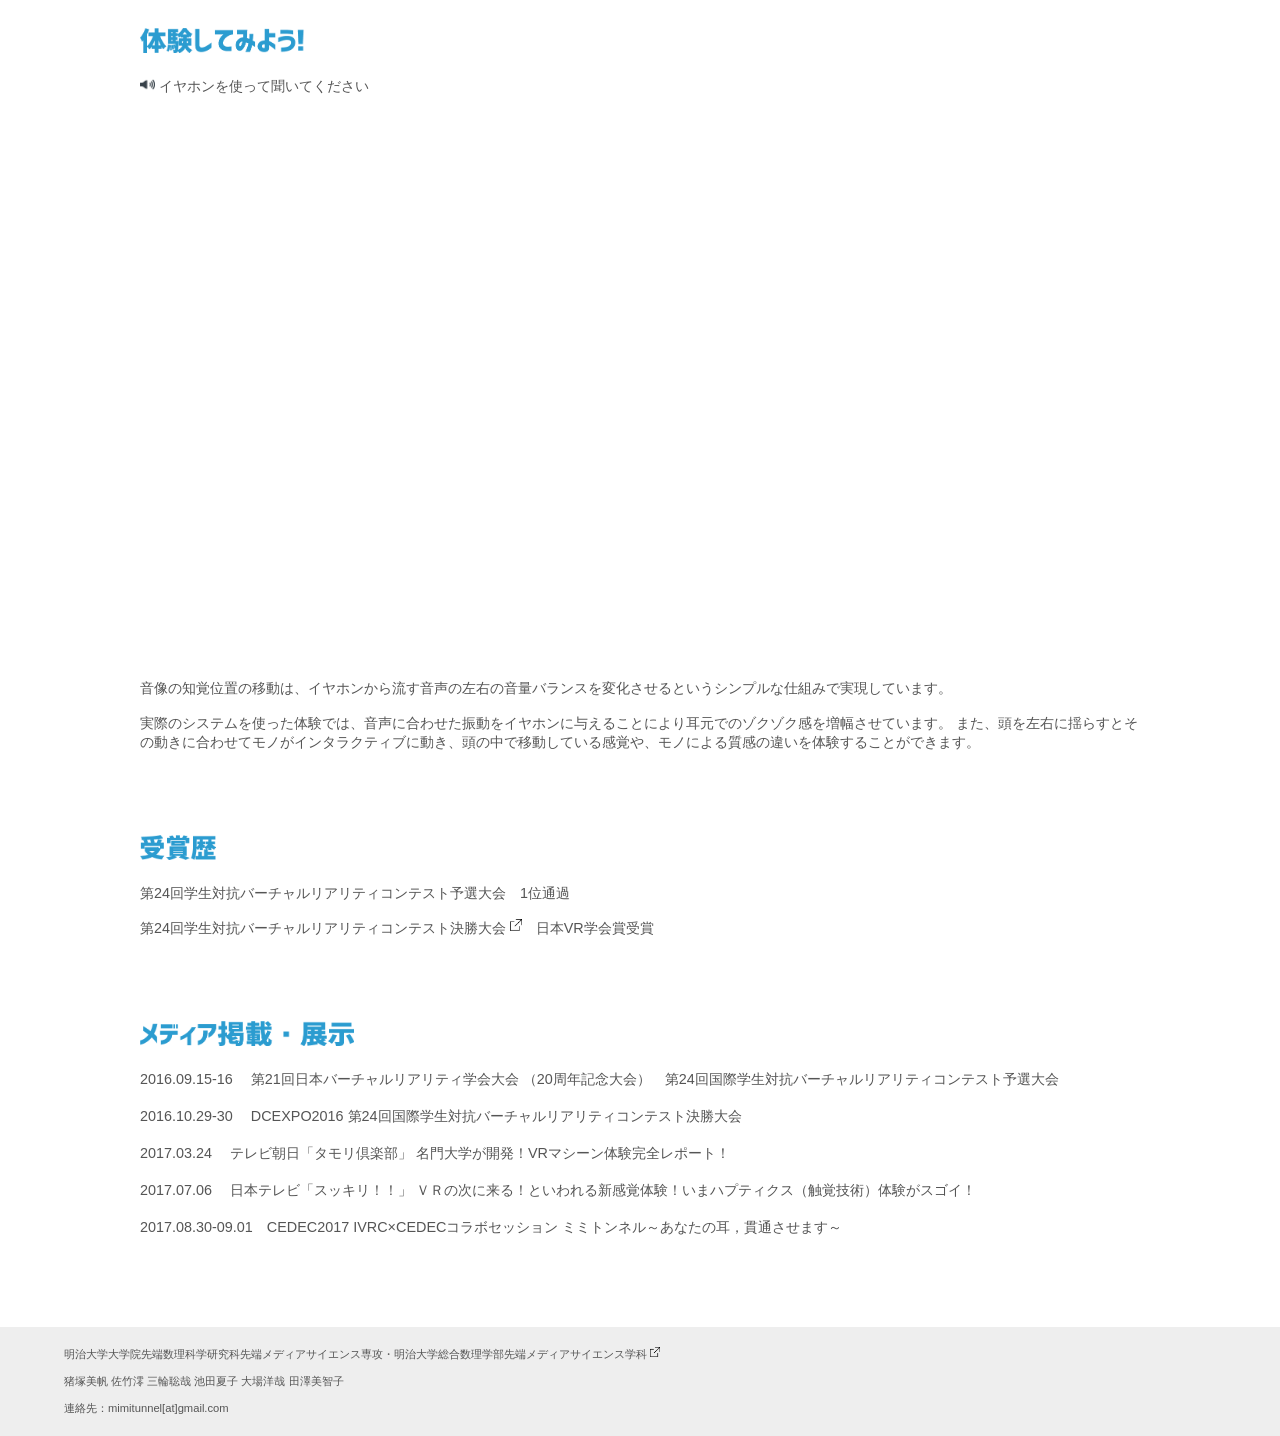
==== commit f6613ad5: "Update index.html" ====
--- a/index.html
+++ b/index.html
@@ -79,9 +79,9 @@
         <div class="row" id="media">
             <div class="media">
                 <h2>メディア掲載・展示</h2> <img class="index" src="./img/index5.png">
-                <p>2016.09.15-16　   第21回日本バーチャルリアリティ学会大会 （20周年記念大会）　第24回国際学生対抗バーチャルリアリティコンテスト（予選）</p>
+                <p>2016.09.15-16　   第21回日本バーチャルリアリティ学会大会 （20周年記念大会）　第24回国際学生対抗バーチャルリアリティコンテスト予選大会</p>
                 <br>
-                <p>2016.10.29-30   　DCEXPO2016 第24回国際学生対抗バーチャルリアリティコンテスト（決勝）</p>
+                <p>2016.10.29-30   　DCEXPO2016 第24回国際学生対抗バーチャルリアリティコンテスト決勝大会</p>
                 <br>
                 <p>2017.03.24      　テレビ朝日「タモリ倶楽部」 名門大学が開発！VRマシーン体験完全レポート！</p>
                 <br>
